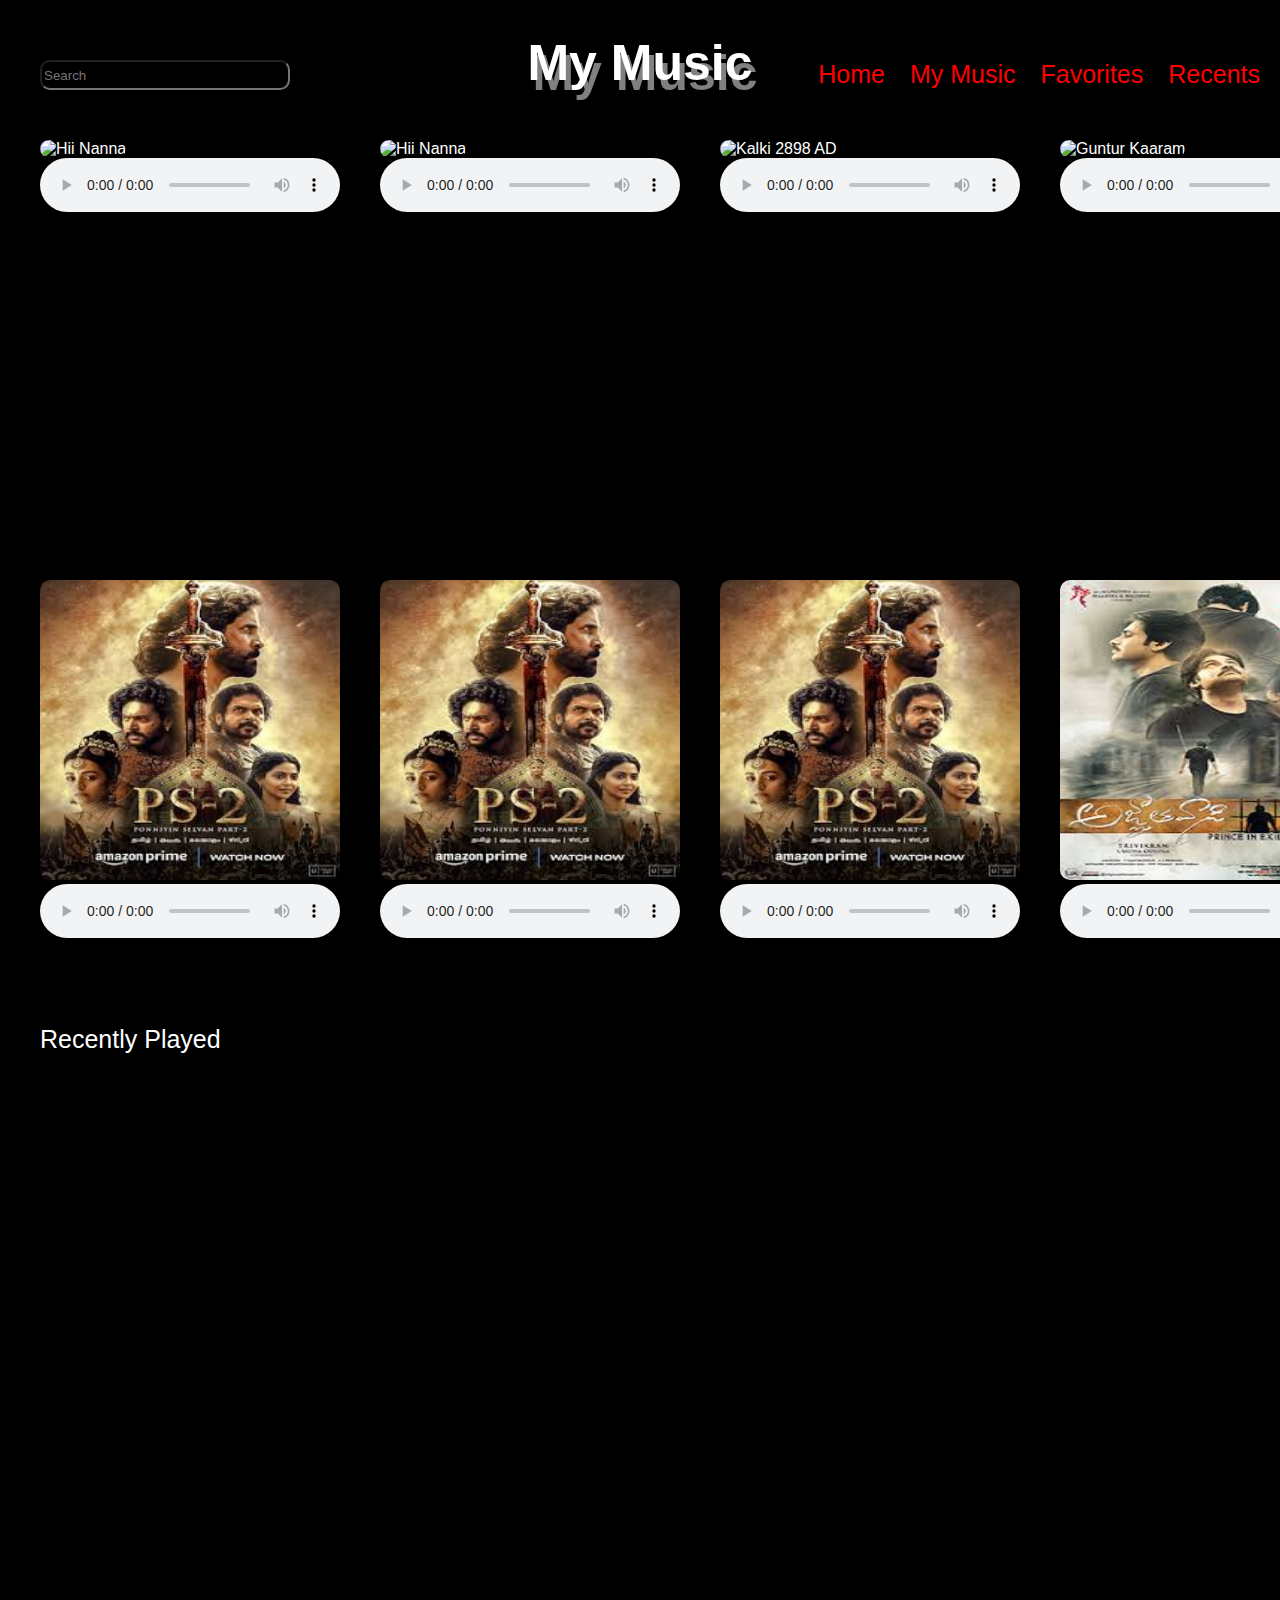
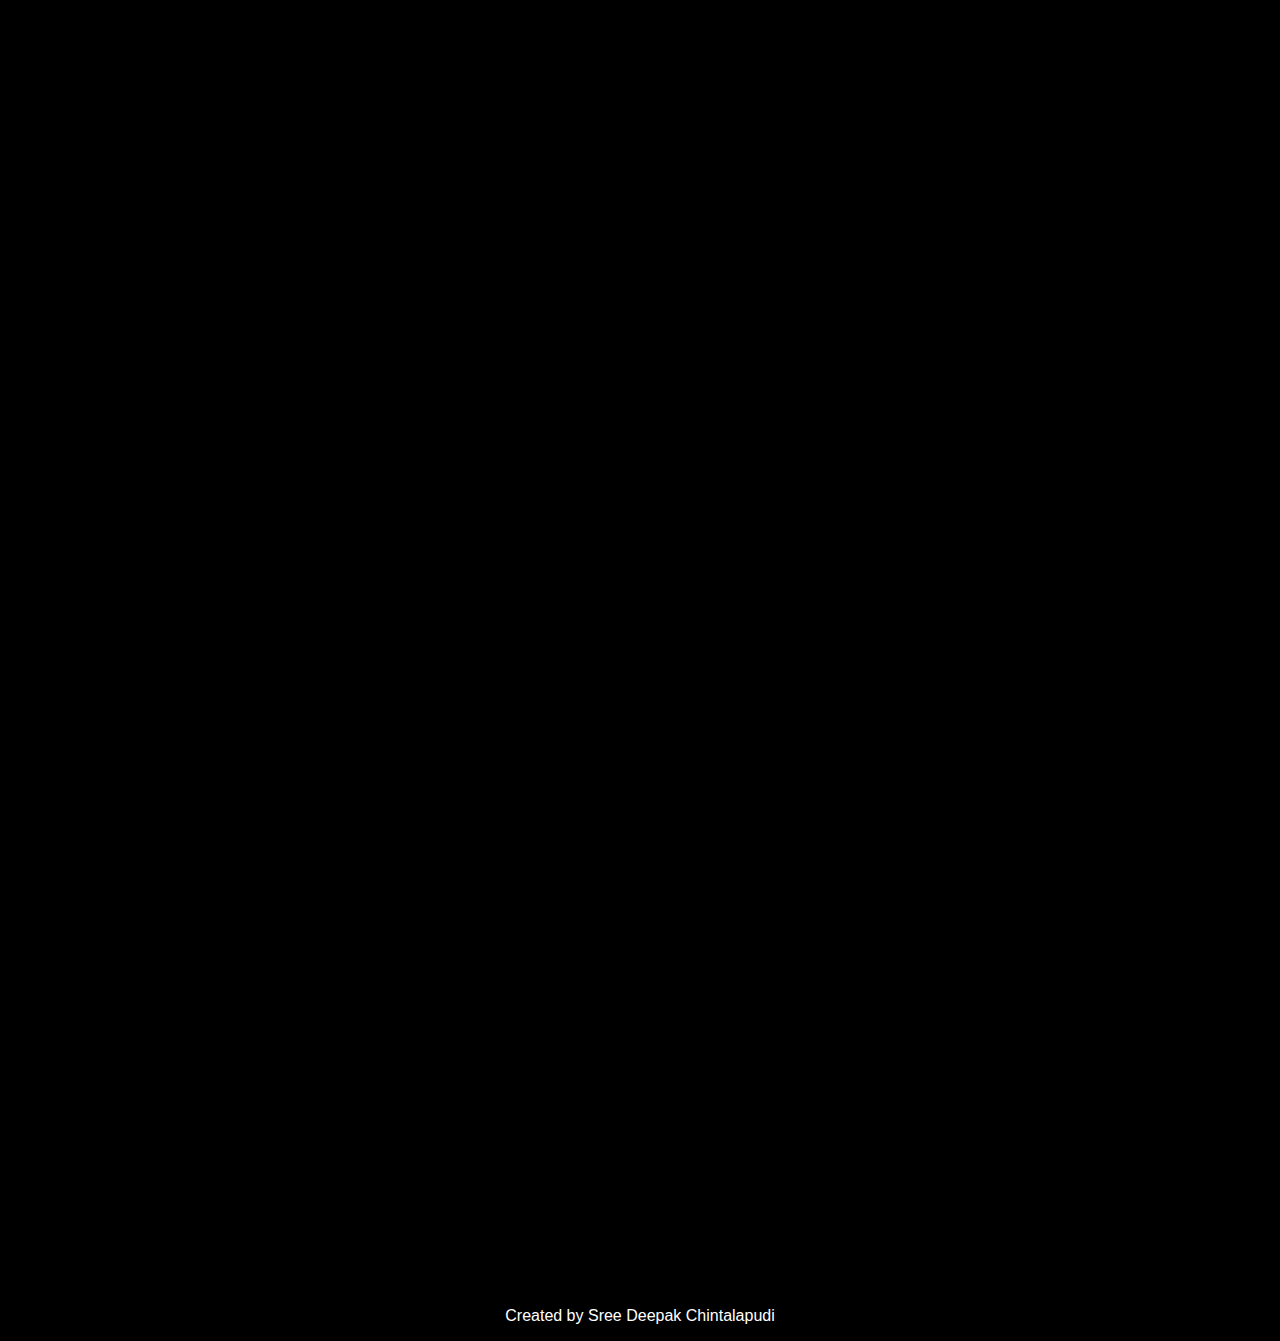
==== index.html @ 58e19ca8 "Rename sample25.html to index.html" ====
<!DOCTYPE html>
<html lang="en">

<head>
    <meta charset="UTF-8">
    <meta name="viewport" content="width=device-width, initial-scale=1.0">
    <title>Document</title>
    <link rel="stylesheet" href="styles25.css">
</head>

<body>
    <header>
        <a href="#" style="text-decoration: none;">
            <h1 class="music-logo">
                My Music
            </h1>
        </a>
    </header>
    <nav>
        <div class="home">
            <a href="#" style="text-decoration: none;">Home</a>
        </div>
        <div class="my-library">
            <a href="#" style="text-decoration: none;">My Music</a>
        </div>
        <div class="favorites">
            <a href="#favorites" style="text-decoration: none;">Favorites</a>
        </div>
        <div class="recents">
            <a href="#albums" style="text-decoration: none;">Recents</a>
        </div>
    </nav>
    <br>
    <br>
    <br>
    <br>
    <br>
    <br>
    <br>
    <br>
    <br>
    <br>
    <br>
    <br>
    <br>
    <section>
        <div class="search">
            <input type="search" name="search" id="search" placeholder="Search"
                style="position: absolute; top: 60px; left: 40px; width: 250px; height: 30px; border-radius: 10px">
        </div>
    </section>
    <div id="favorites">
        <section class="music-player-1" style="position: absolute; top: 140px; left: 40px;">
            <img src="https://assets-in.bmscdn.com/iedb/movies/images/mobile/thumbnail/xlarge/hi-nanna-et00364503-1701678655.jpg"
                alt="Hii Nanna" height="300px" width="300px" style="border-radius: 10px;">
            <br>
            <audio src="C:\Users\91798\Desktop\10000 Coders\music\Samayama.mp3" controls autoplay>Samayama</audio>
        </section>
        <section class="music-player-2" style="position: absolute; top: 140px; left: 380px;">
            <img src="https://assets-in.bmscdn.com/iedb/movies/images/mobile/thumbnail/xlarge/hi-nanna-et00364503-1701678655.jpg"
                alt="Hii Nanna" height="300px" width="300px" style="border-radius: 10px;">
            <br>
            <audio src="C:\Users\91798\Desktop\10000 Coders\music\Gaaju Bomma.mp3" controls autoplay>Gaaju Bomma</audio>
        </section>
        <section class="music-player-3" style="position: absolute; top: 140px; left: 720px;">
            <img src="https://southmp3.org/wp-content/uploads/2023/07/Kalki-2898-AD-2023.jpg" alt="Kalki 2898 AD"
                height="300px" width="300px" style="border-radius: 10px;">
            <br>
            <audio src="C:\Users\91798\Desktop\10000 Coders\music\Bhairava Anthem.mp3" controls autoplay>Bhairava
                Anthem</audio>
        </section>
        <section class="music-player-4" style="position: absolute; top: 140px; left: 1060px;">
            <img src="https://southmp3.org/wp-content/uploads/2023/12/Guntur-Kaaram-2023-Songs.jpg" alt="Guntur Kaaram"
                height="300px" width="300px" style="border-radius: 10px;">
            <br>
            <audio src="C:\Users\91798\Desktop\10000 Coders\music\Dum Masala.mp3" controls autoplay>Dum Masala</audio>
        </section>
        <section class="music-player-5" style="position: absolute; top: 580px; left: 40px;">
            <img src="[data-uri]"
                alt="Guntur Kaaram" height="300px" width="300px" style="border-radius: 10px;">
            <br>
            <audio src="C:\Users\91798\Desktop\10000 Coders\music\[iSongs.info] 01 - Aaganandhe.mp3" controls
                autoplay>Aaganandhe</audio>
        </section>
        <section class="music-player-6" style="position: absolute; top: 580px; left: 380px;">
            <img src="[data-uri]"
                alt="Guntur Kaaram" height="300px" width="300px" style="border-radius: 10px;">
            <br>
            <audio src="C:\Users\91798\Desktop\10000 Coders\music\[iSongs.info] 03 - Minnanchula Vennelaa.mp3" controls
                autoplay>Minnanchula Vennela</audio>
        </section>
        <section class="music-player-7" style="position: absolute; top: 580px; left: 720px;">
            <img src="[data-uri]"
                alt="Guntur Kaaram" height="300px" width="300px" style="border-radius: 10px;">
            <br>
            <audio src="C:\Users\91798\Desktop\10000 Coders\music\[iSongs.info] 08 - Veera Raja Veera.mp3" controls
                autoplay>Veera Raja Veera</audio>
        </section>
        <section class="music-player-4" style="position: absolute; top: 580px; left: 1060px;">
            <img src="[data-uri]"
                alt="Guntur Kaaram" height="300px" width="300px" style="border-radius: 10px;">
            <br>
            <audio src="C:\Users\91798\Desktop\10000 Coders\music\[iSongs.info] 01 - Baitikochi Chuste.mp3" controls
                autoplay>Baitikochi Chuste</audio>
        </section>
    </div>
    <br>
    <br>
    <br>
    <br>
    <br>
    <br>
    <br>
    <br>
    <br>
    <br>
    <br>
    <br>
    <br>
    <br>
    <br>
    <br>
    <br>
    <br>
    <br>
    <br>
    <br>
    <br>
    <br>
    <br>
    <br>
    <br>
    <br>
    <br>
    <br>
    <br>
    <br>
    <br>
    <br>
    <br>
    <p style="position: absolute; top: 1000px; left: 40px; font-size: 25px;">Recently Played</p>
    <br>
    <br>
    <section>
        <div class="albums">
            <div class="album1">
                <iframe style="border-radius:12px"
                    src="https://open.spotify.com/embed/album/1dpKR9xGrVPqN4l78ymrKD?utm_source=generator" width="100%"
                    height="152" frameBorder="0" allowfullscreen=""
                    allow="autoplay; clipboard-write; encrypted-media; fullscreen; picture-in-picture"
                    loading="lazy"></iframe>
            </div>
            <br>
            <br>
            <div class="album2">
                <iframe style="border-radius:12px"
                    src="https://open.spotify.com/embed/album/4jedRAfNcKmiQnEcC170UK?utm_source=generator" width="100%"
                    height="152" frameBorder="0" allowfullscreen=""
                    allow="autoplay; clipboard-write; encrypted-media; fullscreen; picture-in-picture"
                    loading="lazy"></iframe>
            </div>
            <br>
            <br>
            <div class="albums3">
                <iframe style="border-radius:12px"
                    src="https://open.spotify.com/embed/album/1tqm6TOZEJfsjJagQPFbyd?utm_source=generator" width="100%"
                    height="152" frameBorder="0" allowfullscreen=""
                    allow="autoplay; clipboard-write; encrypted-media; fullscreen; picture-in-picture"
                    loading="lazy"></iframe>
            </div>
            <br>
            <br>
            <div class="album4">
                <iframe style="border-radius:12px"
                    src="https://open.spotify.com/embed/album/7rcuOhKXJ0zi08hqBjp6Kc?utm_source=generator" width="100%"
                    height="152" frameBorder="0" allowfullscreen=""
                    allow="autoplay; clipboard-write; encrypted-media; fullscreen; picture-in-picture"
                    loading="lazy"></iframe>
            </div>
            <br>
            <br>
            <div class="album5">
                <iframe style="border-radius:12px"
                    src="https://open.spotify.com/embed/album/6LBXEC2wsCrhOjF0Vhn5hj?utm_source=generator" width="100%"
                    height="152" frameBorder="0" allowfullscreen=""
                    allow="autoplay; clipboard-write; encrypted-media; fullscreen; picture-in-picture"
                    loading="lazy"></iframe>
            </div>
            <br>
            <br>
            <div class="album6">
                <iframe style="border-radius:12px"
                    src="https://open.spotify.com/embed/album/5t9GkWCQGb0ejyH3c8zF1P?utm_source=generator" width="100%"
                    height="152" frameBorder="0" allowfullscreen=""
                    allow="autoplay; clipboard-write; encrypted-media; fullscreen; picture-in-picture"
                    loading="lazy"></iframe>
            </div>
            <br>
            <br>
            <div class="album7">
                <iframe style="border-radius:12px"
                    src="https://open.spotify.com/embed/album/0Rkv5iqjF2uenfL0OVB8hg?utm_source=generator" width="100%"
                    height="152" frameBorder="0" allowfullscreen=""
                    allow="autoplay; clipboard-write; encrypted-media; fullscreen; picture-in-picture"
                    loading="lazy"></iframe>
            </div>
            <br>
            <br>
            <div class="album8">
                <iframe style="border-radius:12px"
                    src="https://open.spotify.com/embed/album/7FVfeI4Xa5CgRYKv82goj7?utm_source=generator" width="100%"
                    height="152" frameBorder="0" allowfullscreen=""
                    allow="autoplay; clipboard-write; encrypted-media; fullscreen; picture-in-picture"
                    loading="lazy"></iframe>
            </div>
            <br>
            <br>
            <div class="album9">
                <iframe style="border-radius:12px"
                    src="https://open.spotify.com/embed/album/0Inb1EOqKno7hCcv9q5tP1?utm_source=generator" width="100%"
                    height="152" frameBorder="0" allowfullscreen=""
                    allow="autoplay; clipboard-write; encrypted-media; fullscreen; picture-in-picture"
                    loading="lazy"></iframe>
            </div>
            <br>
            <br>
            <div class="album10">
                <iframe style="border-radius:12px"
                    src="https://open.spotify.com/embed/album/3wAsZ0sTfkJvspCMlW5azC?utm_source=generator" width="100%"
                    height="152" frameBorder="0" allowfullscreen=""
                    allow="autoplay; clipboard-write; encrypted-media; fullscreen; picture-in-picture"
                    loading="lazy"></iframe>
            </div>
        </div>
    </section>
    <footer>
        <p style="text-align: center;">Created by Sree Deepak Chintalapudi</p>
    </footer>
</body>

</html>
---- styles25.css ----
* {
    background-color: black;
    color: white;
    font-family: Verdana, Geneva, Tahoma, sans-serif;
}

.music-logo {
    text-align: center;
    font-size: 50px;
    text-shadow: 5px 10px grey;
}

nav {
    position: absolute;
    top: 60px;
    right: 20px;
    display: flex;
    flex-basis: 50px;
    font-size: 25px;
    gap: 25px;
}

 a:link {
    color: red;
 }

 a:visited {
    color: blue;
 }
 
 a:active {
    color: green;
 }

 a:hover {
    font-size: 30px;
 }
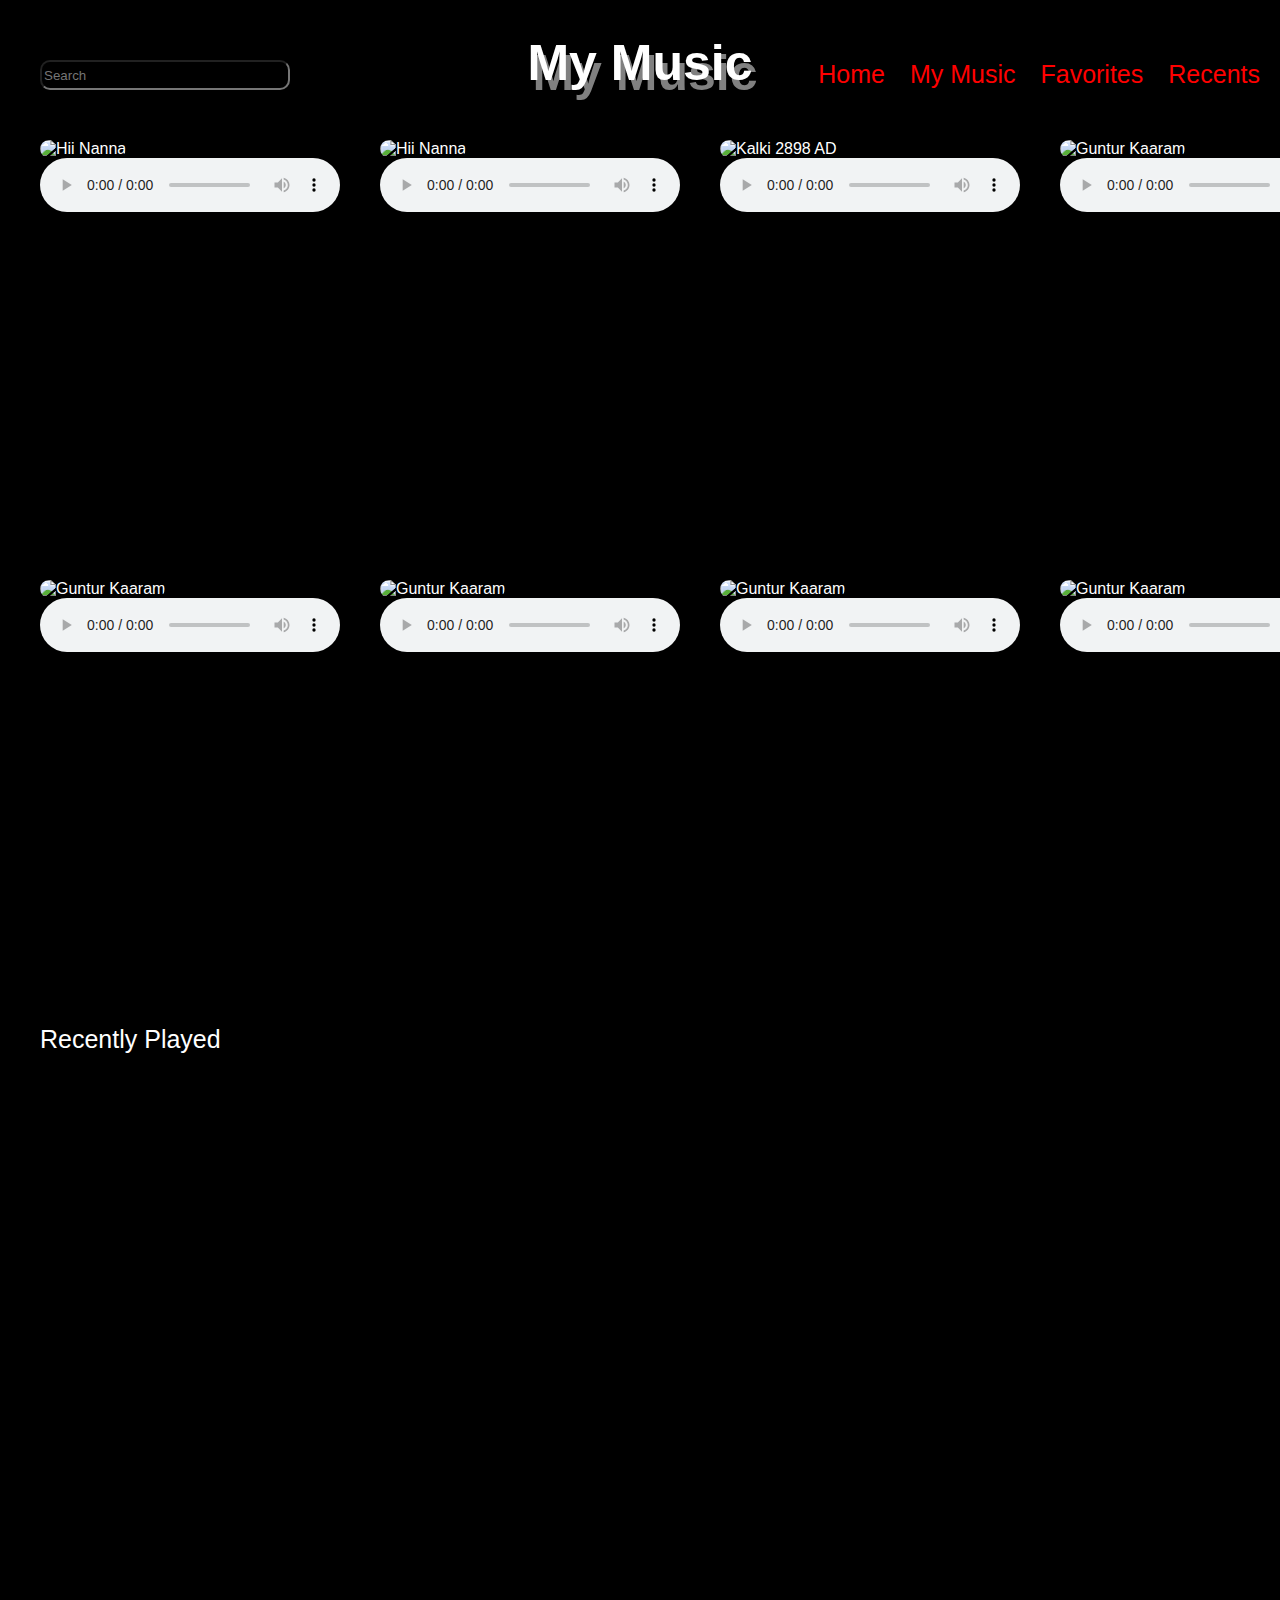
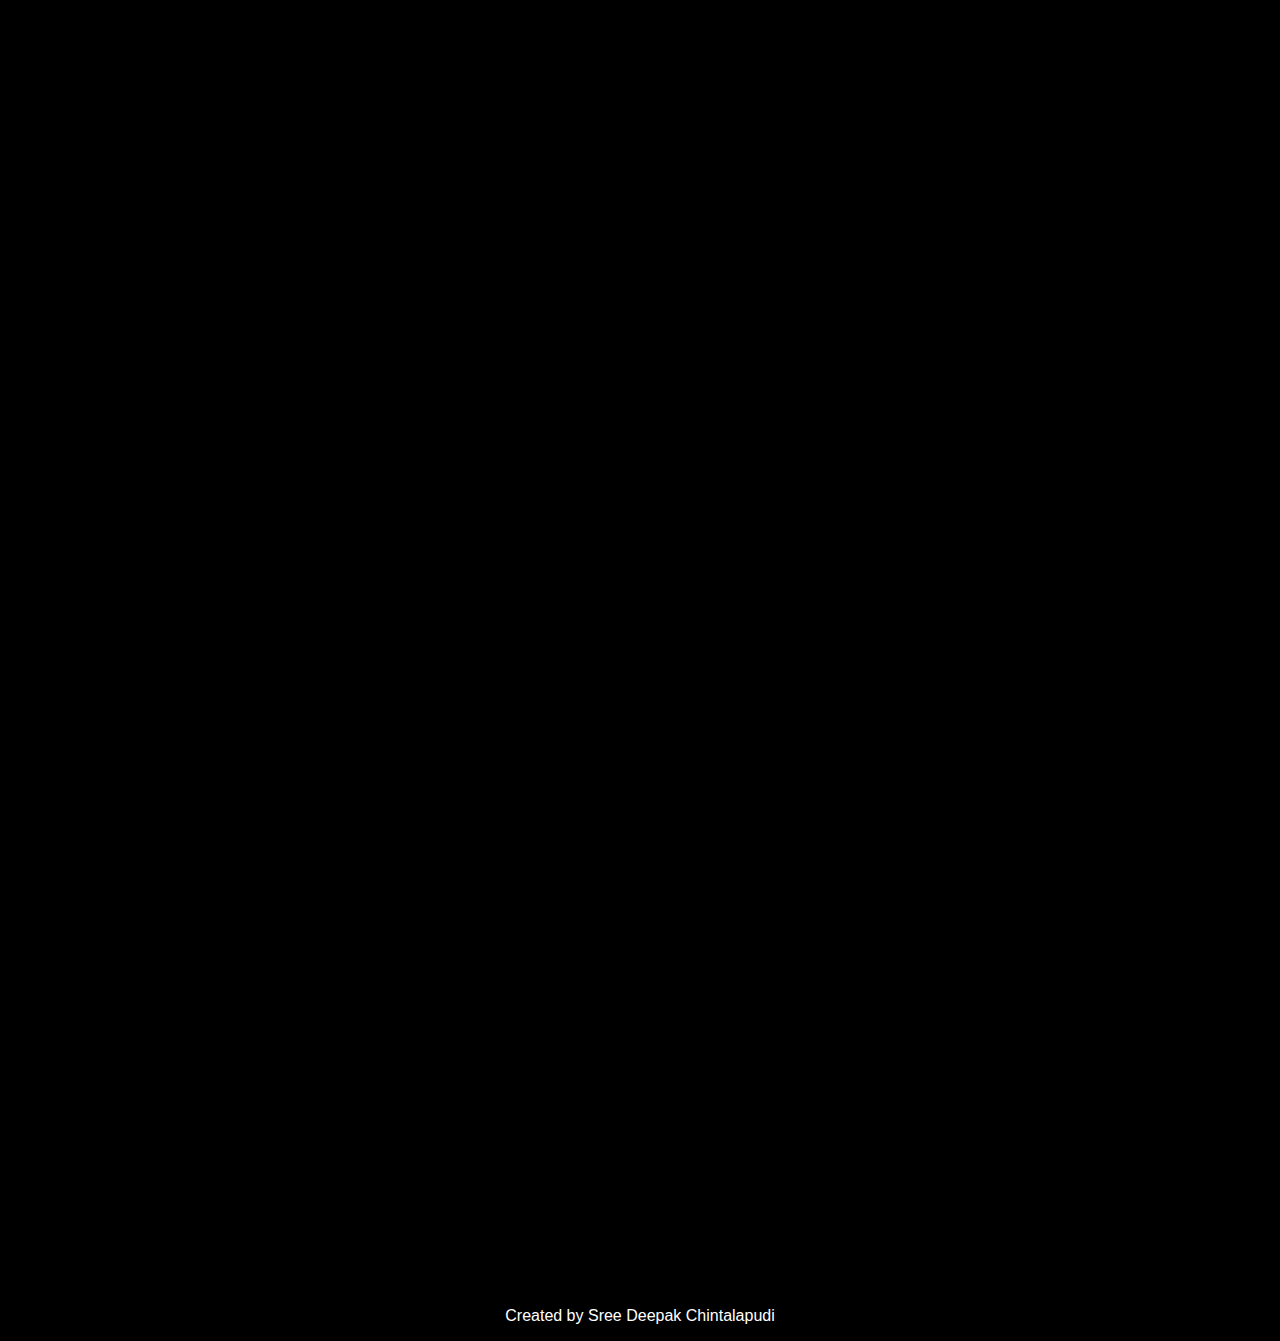
==== commit fd9983e6: "Update index.html" ====
--- a/index.html
+++ b/index.html
@@ -5,7 +5,7 @@
     <meta charset="UTF-8">
     <meta name="viewport" content="width=device-width, initial-scale=1.0">
     <title>Document</title>
-    <link rel="stylesheet" href="styles25.css">
+    <link rel="stylesheet" href="style.css">
 </head>
 
 <body>
@@ -51,56 +51,56 @@
     </section>
     <div id="favorites">
         <section class="music-player-1" style="position: absolute; top: 140px; left: 40px;">
-            <img src="https://assets-in.bmscdn.com/iedb/movies/images/mobile/thumbnail/xlarge/hi-nanna-et00364503-1701678655.jpg"
+            <img src="./music_player_clone/hi_nanna.jpeg"
                 alt="Hii Nanna" height="300px" width="300px" style="border-radius: 10px;">
             <br>
-            <audio src="C:\Users\91798\Desktop\10000 Coders\music\Samayama.mp3" controls autoplay>Samayama</audio>
+            <audio src="./music_player_clone/Samayama.mp3" controls autoplay>Samayama</audio>
         </section>
         <section class="music-player-2" style="position: absolute; top: 140px; left: 380px;">
-            <img src="https://assets-in.bmscdn.com/iedb/movies/images/mobile/thumbnail/xlarge/hi-nanna-et00364503-1701678655.jpg"
+            <img src="./music_player_clone/hi_nanna.jpeg"
                 alt="Hii Nanna" height="300px" width="300px" style="border-radius: 10px;">
             <br>
-            <audio src="C:\Users\91798\Desktop\10000 Coders\music\Gaaju Bomma.mp3" controls autoplay>Gaaju Bomma</audio>
+            <audio src="./music_player_clone/Gaaju Bomma.mp3" controls autoplay>Gaaju Bomma</audio>
         </section>
         <section class="music-player-3" style="position: absolute; top: 140px; left: 720px;">
-            <img src="https://southmp3.org/wp-content/uploads/2023/07/Kalki-2898-AD-2023.jpg" alt="Kalki 2898 AD"
+            <img src="./music_player_clone/Kalki2898AD.jpg" alt="Kalki 2898 AD"
                 height="300px" width="300px" style="border-radius: 10px;">
             <br>
-            <audio src="C:\Users\91798\Desktop\10000 Coders\music\Bhairava Anthem.mp3" controls autoplay>Bhairava
+            <audio src="./music_player_clone/Bhairava Anthem.mp3" controls autoplay>Bhairava
                 Anthem</audio>
         </section>
         <section class="music-player-4" style="position: absolute; top: 140px; left: 1060px;">
-            <img src="https://southmp3.org/wp-content/uploads/2023/12/Guntur-Kaaram-2023-Songs.jpg" alt="Guntur Kaaram"
+            <img src="./music_player_clone/guntur_karam.jpeg" alt="Guntur Kaaram"
                 height="300px" width="300px" style="border-radius: 10px;">
             <br>
-            <audio src="C:\Users\91798\Desktop\10000 Coders\music\Dum Masala.mp3" controls autoplay>Dum Masala</audio>
+            <audio src="./music_player_clone/Dum Masala.mp3" controls autoplay>Dum Masala</audio>
         </section>
         <section class="music-player-5" style="position: absolute; top: 580px; left: 40px;">
-            <img src="[data-uri]"
-                alt="Guntur Kaaram" height="300px" width="300px" style="border-radius: 10px;">
-            <br>
-            <audio src="C:\Users\91798\Desktop\10000 Coders\music\[iSongs.info] 01 - Aaganandhe.mp3" controls
+            <img src="./music_player_clone/ponniyin-selvan--part2.jpg"
+                alt="Guntur Kaaram" height="300px" width="300px" style="border-radius: 10px;">
+            <br>
+            <audio src="./music_player_clone/[iSongs.info] 01 - Aaganandhe.mp3" controls
                 autoplay>Aaganandhe</audio>
         </section>
         <section class="music-player-6" style="position: absolute; top: 580px; left: 380px;">
-            <img src="[data-uri]"
-                alt="Guntur Kaaram" height="300px" width="300px" style="border-radius: 10px;">
-            <br>
-            <audio src="C:\Users\91798\Desktop\10000 Coders\music\[iSongs.info] 03 - Minnanchula Vennelaa.mp3" controls
+            <img src="./music_player_clone/ponniyin-selvan--part2.jpg"
+                alt="Guntur Kaaram" height="300px" width="300px" style="border-radius: 10px;">
+            <br>
+            <audio src="music_player_clone/[iSongs.info] 03 - Minnanchula Vennelaa.mp3" controls
                 autoplay>Minnanchula Vennela</audio>
         </section>
         <section class="music-player-7" style="position: absolute; top: 580px; left: 720px;">
-            <img src="[data-uri]"
-                alt="Guntur Kaaram" height="300px" width="300px" style="border-radius: 10px;">
-            <br>
-            <audio src="C:\Users\91798\Desktop\10000 Coders\music\[iSongs.info] 08 - Veera Raja Veera.mp3" controls
+            <img src="./music_player_clone/ponniyin-selvan--part2.jpg"
+                alt="Guntur Kaaram" height="300px" width="300px" style="border-radius: 10px;">
+            <br>
+            <audio src="./music_player_clone/[iSongs.info] 08 - Veera Raja Veera.mp3" controls
                 autoplay>Veera Raja Veera</audio>
         </section>
-        <section class="music-player-4" style="position: absolute; top: 580px; left: 1060px;">
-            <img src="[data-uri]"
-                alt="Guntur Kaaram" height="300px" width="300px" style="border-radius: 10px;">
-            <br>
-            <audio src="C:\Users\91798\Desktop\10000 Coders\music\[iSongs.info] 01 - Baitikochi Chuste.mp3" controls
+        <section class="music-player-8" style="position: absolute; top: 580px; left: 1060px;">
+            <img src="./music_player_clone/agnathavasi.jpeg"
+                alt="Guntur Kaaram" height="300px" width="300px" style="border-radius: 10px;">
+            <br>
+            <audio src="./music_player_clone/[iSongs.info] 01 - Baitikochi Chuste.mp3" controls
                 autoplay>Baitikochi Chuste</audio>
         </section>
     </div>
--- a/style.css
+++ b/style.css
@@ -0,0 +1,37 @@
+* {
+    background-color: black;
+    color: white;
+    font-family: Verdana, Geneva, Tahoma, sans-serif;
+}
+
+.music-logo {
+    text-align: center;
+    font-size: 50px;
+    text-shadow: 5px 10px grey;
+}
+
+nav {
+    position: absolute;
+    top: 60px;
+    right: 20px;
+    display: flex;
+    flex-basis: 50px;
+    font-size: 25px;
+    gap: 25px;
+}
+
+ a:link {
+    color: red;
+ }
+
+ a:visited {
+    color: blue;
+ }
+ 
+ a:active {
+    color: green;
+ }
+
+ a:hover {
+    font-size: 30px;
+ }
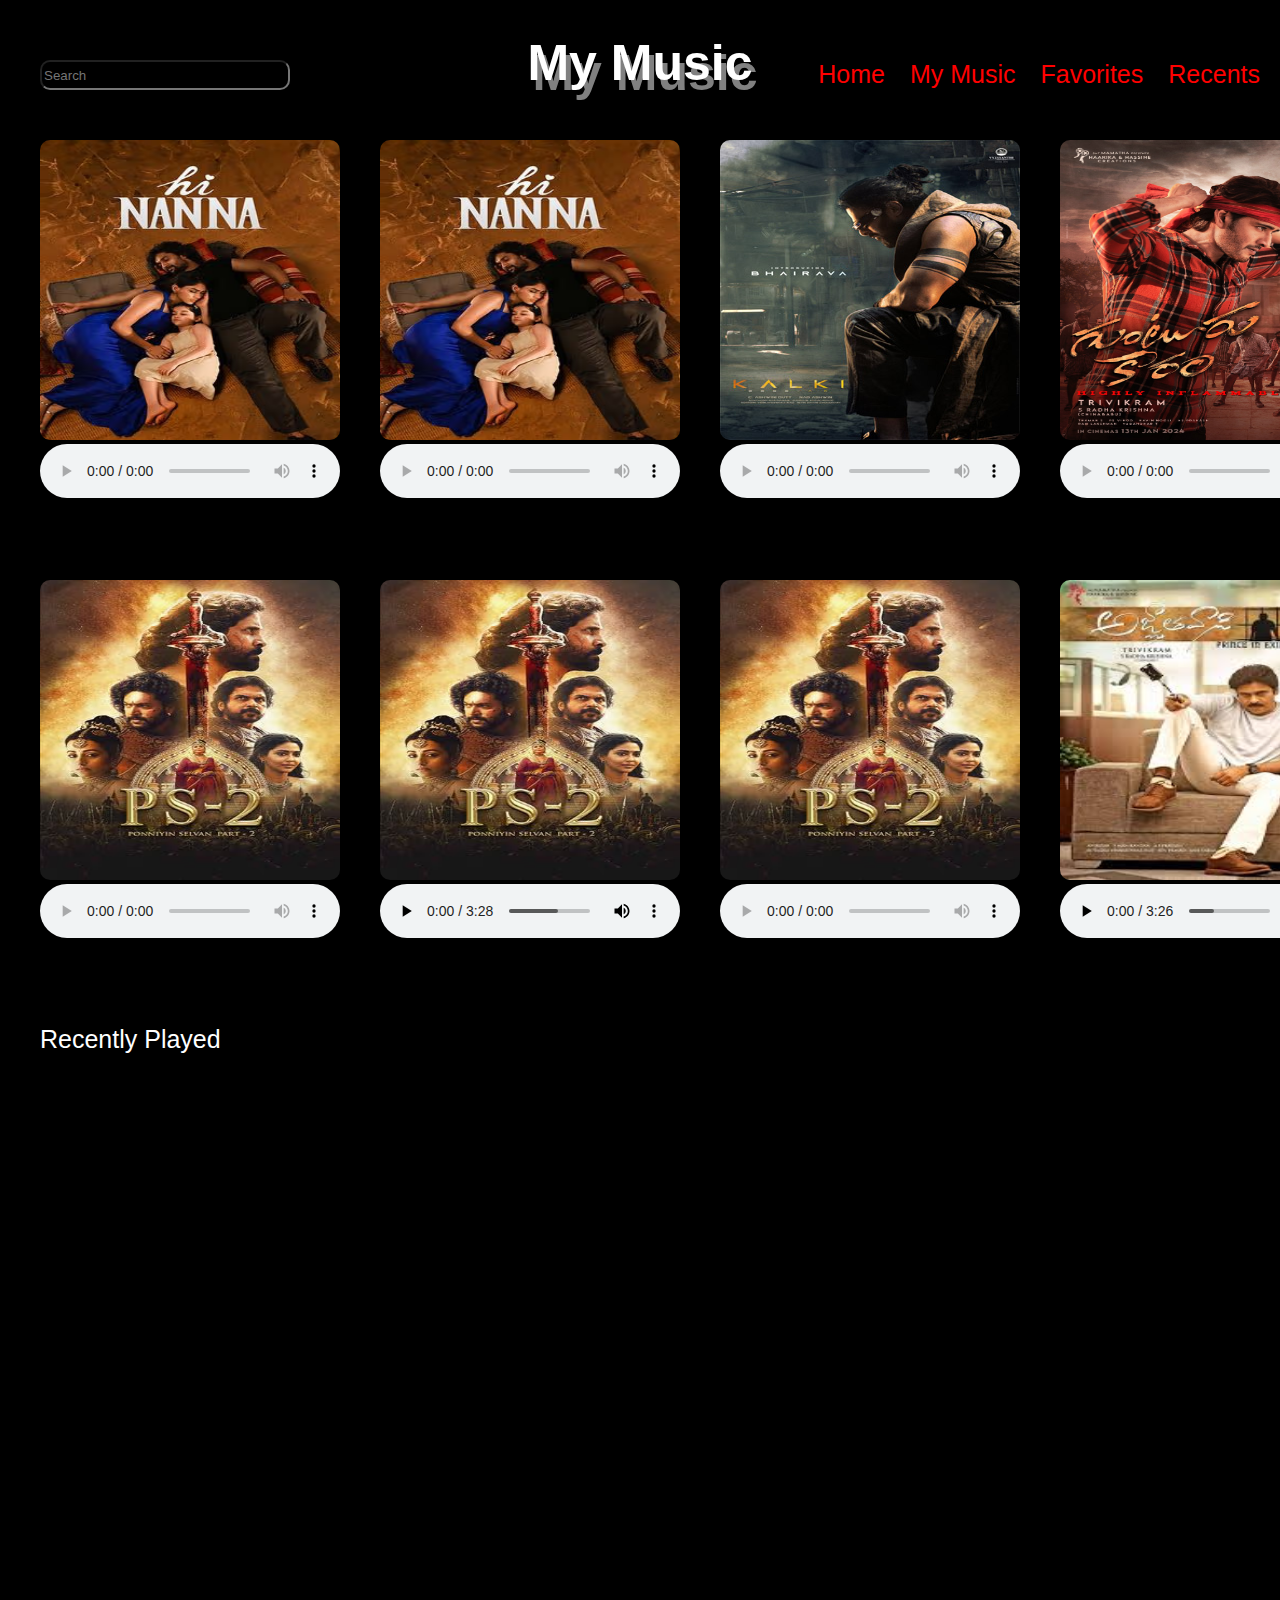
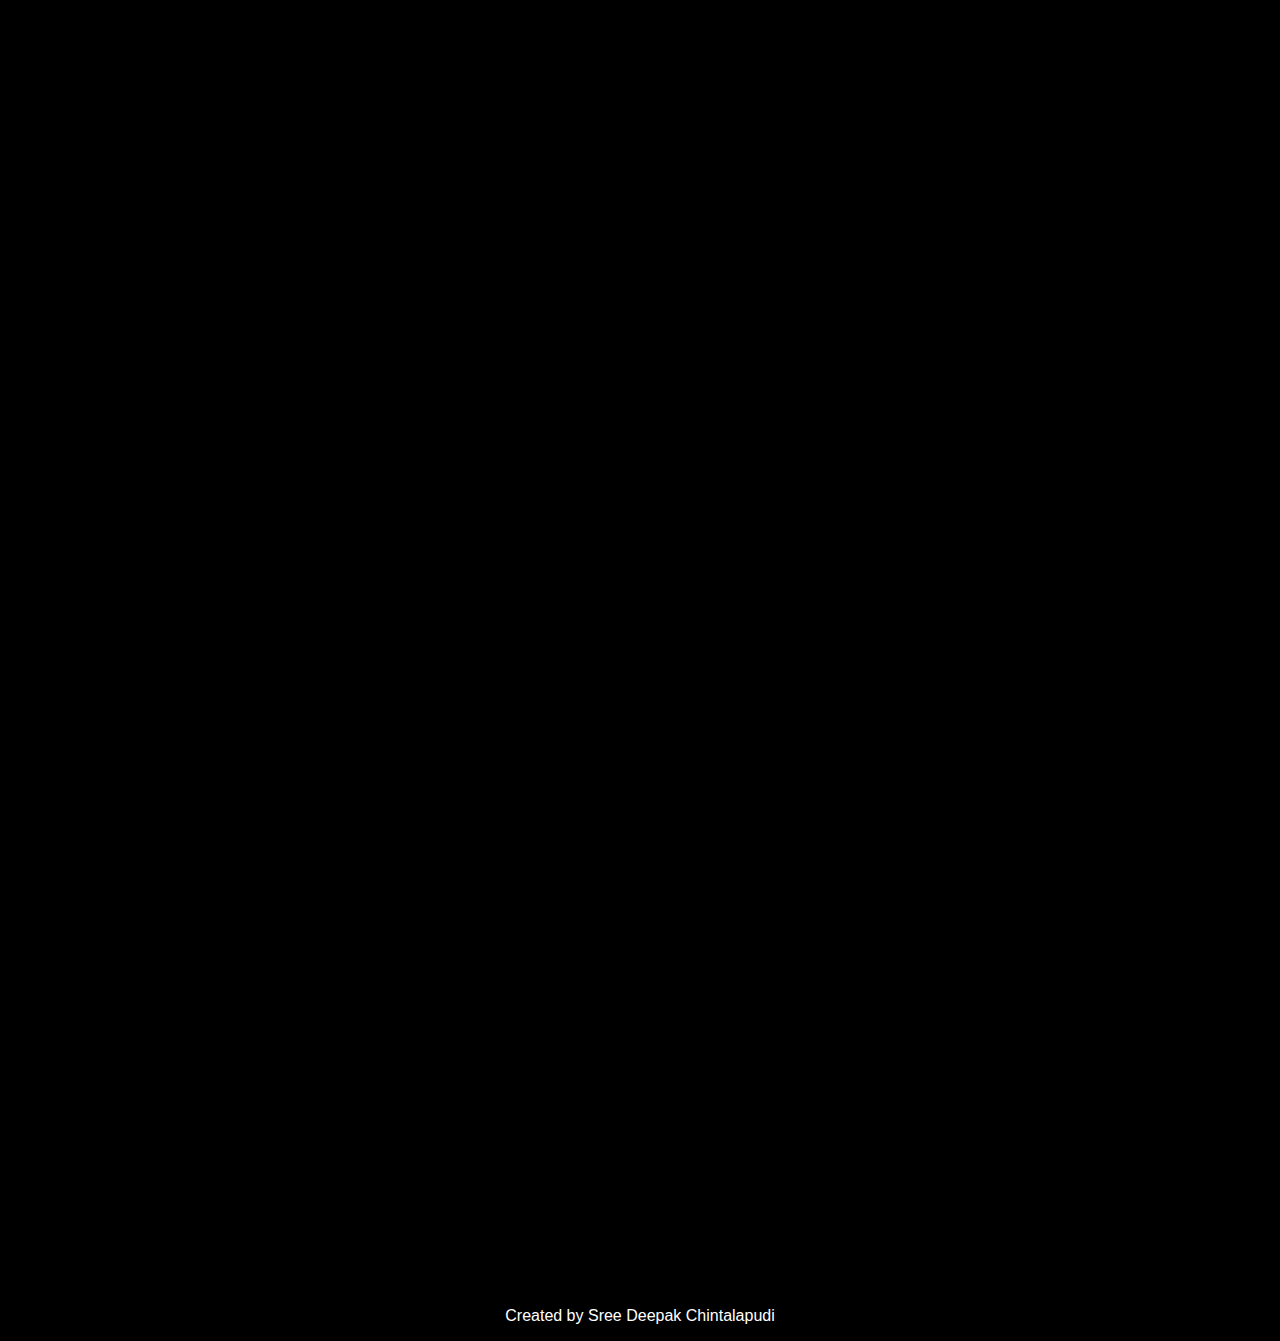
==== commit f4e5919c: "Update index.html" ====
--- a/index.html
+++ b/index.html
@@ -51,56 +51,56 @@
     </section>
     <div id="favorites">
         <section class="music-player-1" style="position: absolute; top: 140px; left: 40px;">
-            <img src="./music_player_clone/hi_nanna.jpeg"
+            <img src="./hi_nanna.jpeg"
                 alt="Hii Nanna" height="300px" width="300px" style="border-radius: 10px;">
             <br>
-            <audio src="./music_player_clone/Samayama.mp3" controls autoplay>Samayama</audio>
+            <audio src="./Samayama.mp3" controls autoplay>Samayama</audio>
         </section>
         <section class="music-player-2" style="position: absolute; top: 140px; left: 380px;">
-            <img src="./music_player_clone/hi_nanna.jpeg"
+            <img src="./hi_nanna.jpeg"
                 alt="Hii Nanna" height="300px" width="300px" style="border-radius: 10px;">
             <br>
-            <audio src="./music_player_clone/Gaaju Bomma.mp3" controls autoplay>Gaaju Bomma</audio>
+            <audio src="./Gaaju Bomma.mp3" controls autoplay>Gaaju Bomma</audio>
         </section>
         <section class="music-player-3" style="position: absolute; top: 140px; left: 720px;">
-            <img src="./music_player_clone/Kalki2898AD.jpg" alt="Kalki 2898 AD"
+            <img src="./Kalki2898AD.jpg" alt="Kalki 2898 AD"
                 height="300px" width="300px" style="border-radius: 10px;">
             <br>
-            <audio src="./music_player_clone/Bhairava Anthem.mp3" controls autoplay>Bhairava
+            <audio src="./Bhairava Anthem.mp3" controls autoplay>Bhairava
                 Anthem</audio>
         </section>
         <section class="music-player-4" style="position: absolute; top: 140px; left: 1060px;">
-            <img src="./music_player_clone/guntur_karam.jpeg" alt="Guntur Kaaram"
+            <img src="./guntur_karam.jpeg" alt="Guntur Kaaram"
                 height="300px" width="300px" style="border-radius: 10px;">
             <br>
-            <audio src="./music_player_clone/Dum Masala.mp3" controls autoplay>Dum Masala</audio>
+            <audio src="./Dum Masala.mp3" controls autoplay>Dum Masala</audio>
         </section>
         <section class="music-player-5" style="position: absolute; top: 580px; left: 40px;">
-            <img src="./music_player_clone/ponniyin-selvan--part2.jpg"
-                alt="Guntur Kaaram" height="300px" width="300px" style="border-radius: 10px;">
-            <br>
-            <audio src="./music_player_clone/[iSongs.info] 01 - Aaganandhe.mp3" controls
+            <img src="./ponniyin-selvan--part2.jpg"
+                alt="Guntur Kaaram" height="300px" width="300px" style="border-radius: 10px;">
+            <br>
+            <audio src="./m[iSongs.info] 01 - Aaganandhe.mp3" controls
                 autoplay>Aaganandhe</audio>
         </section>
         <section class="music-player-6" style="position: absolute; top: 580px; left: 380px;">
-            <img src="./music_player_clone/ponniyin-selvan--part2.jpg"
-                alt="Guntur Kaaram" height="300px" width="300px" style="border-radius: 10px;">
-            <br>
-            <audio src="music_player_clone/[iSongs.info] 03 - Minnanchula Vennelaa.mp3" controls
+            <img src="./ponniyin-selvan--part2.jpg"
+                alt="Guntur Kaaram" height="300px" width="300px" style="border-radius: 10px;">
+            <br>
+            <audio src="./[iSongs.info] 03 - Minnanchula Vennelaa.mp3" controls
                 autoplay>Minnanchula Vennela</audio>
         </section>
         <section class="music-player-7" style="position: absolute; top: 580px; left: 720px;">
-            <img src="./music_player_clone/ponniyin-selvan--part2.jpg"
-                alt="Guntur Kaaram" height="300px" width="300px" style="border-radius: 10px;">
-            <br>
-            <audio src="./music_player_clone/[iSongs.info] 08 - Veera Raja Veera.mp3" controls
+            <img src="./ponniyin-selvan--part2.jpg"
+                alt="Guntur Kaaram" height="300px" width="300px" style="border-radius: 10px;">
+            <br>
+            <audio src="./[iSongs.info] 08 - Veera Raja Veera.mp3" controls
                 autoplay>Veera Raja Veera</audio>
         </section>
         <section class="music-player-8" style="position: absolute; top: 580px; left: 1060px;">
-            <img src="./music_player_clone/agnathavasi.jpeg"
-                alt="Guntur Kaaram" height="300px" width="300px" style="border-radius: 10px;">
-            <br>
-            <audio src="./music_player_clone/[iSongs.info] 01 - Baitikochi Chuste.mp3" controls
+            <img src="./agnathavasi.jpeg"
+                alt="Guntur Kaaram" height="300px" width="300px" style="border-radius: 10px;">
+            <br>
+            <audio src="./[iSongs.info] 01 - Baitikochi Chuste.mp3" controls
                 autoplay>Baitikochi Chuste</audio>
         </section>
     </div>
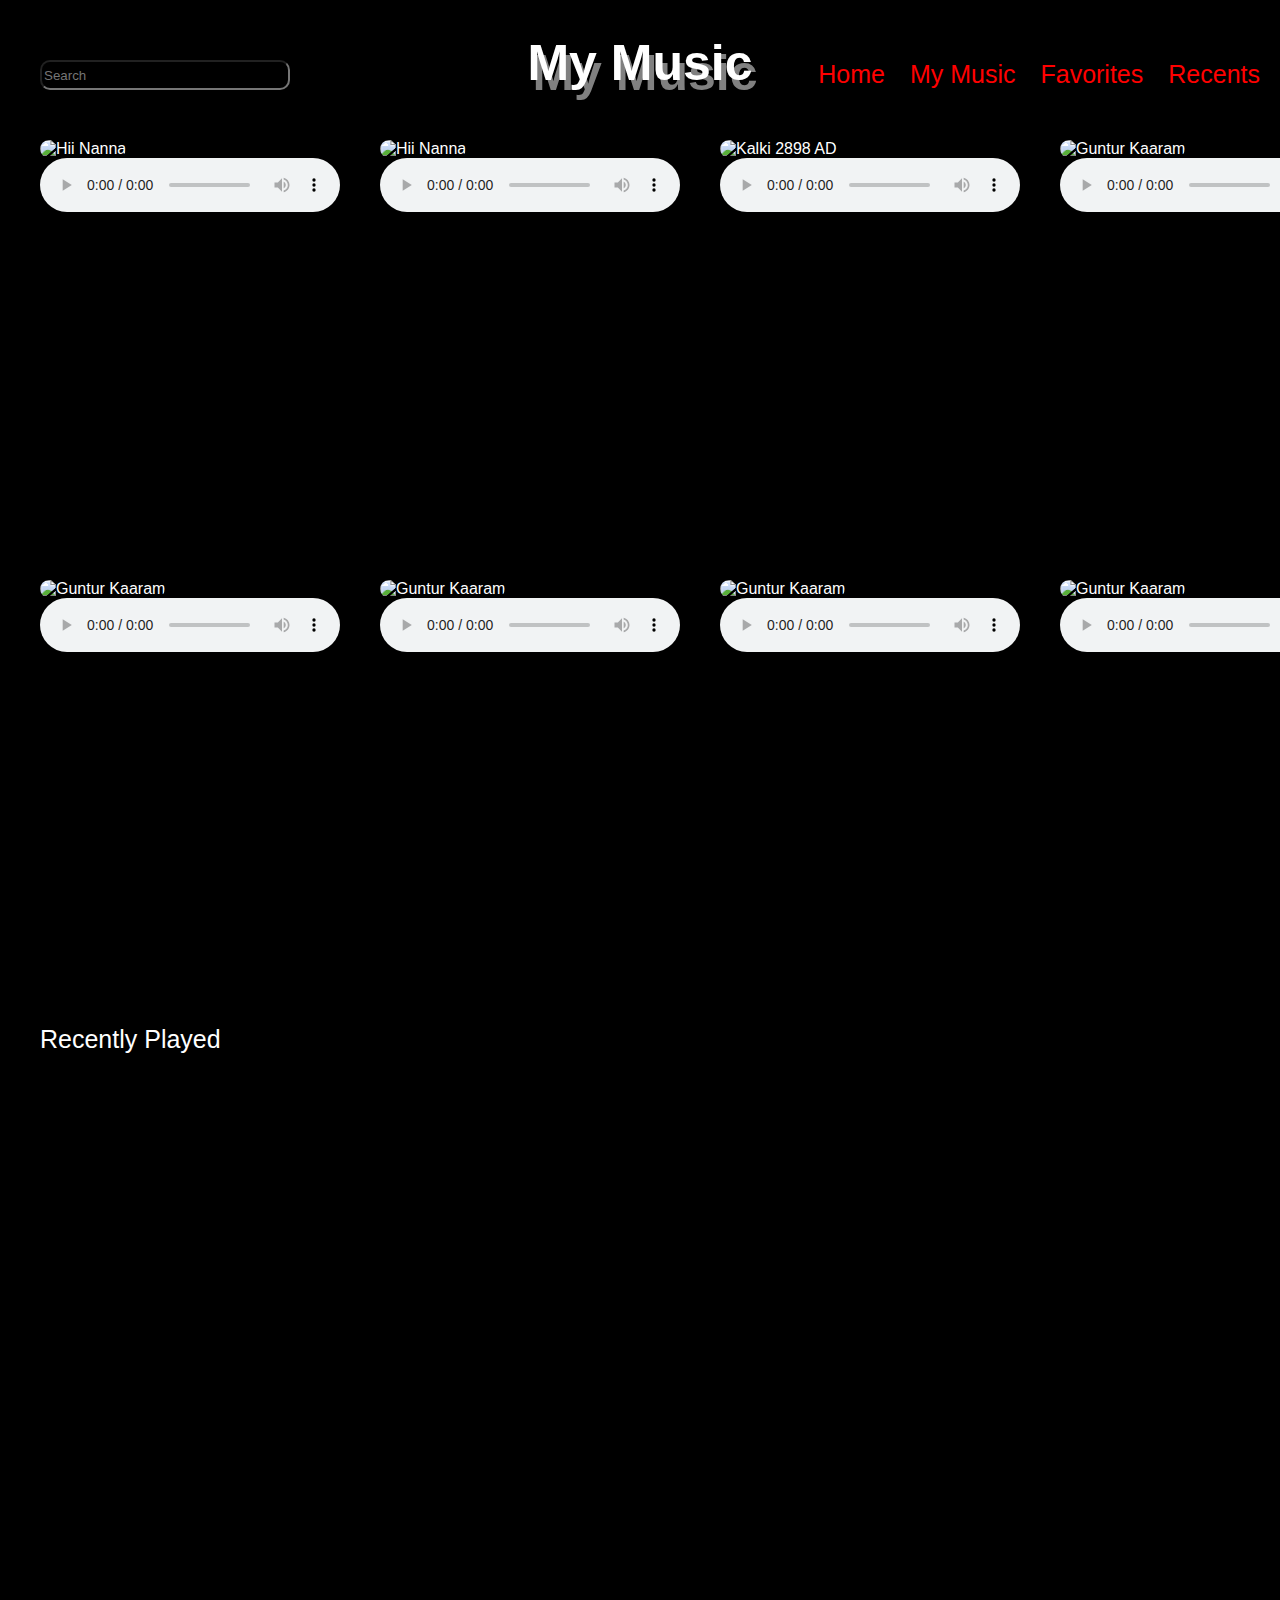
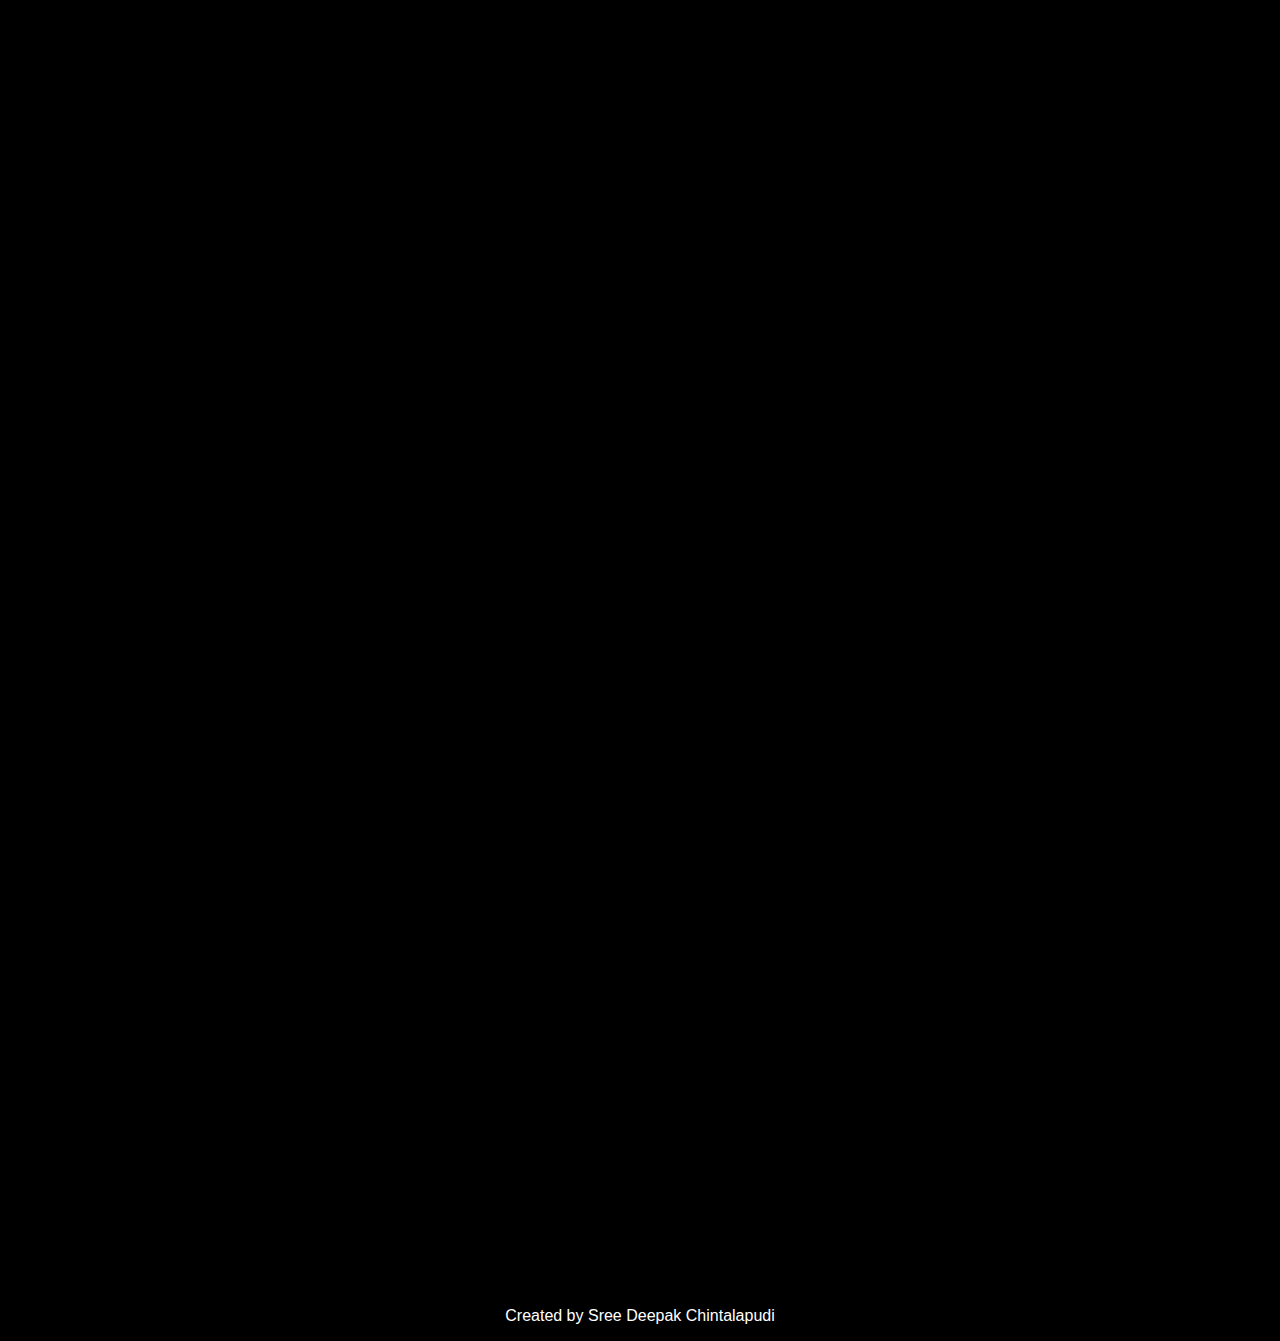
==== commit 22d30fcc: "Update index.html" ====
--- a/index.html
+++ b/index.html
@@ -51,56 +51,56 @@
     </section>
     <div id="favorites">
         <section class="music-player-1" style="position: absolute; top: 140px; left: 40px;">
-            <img src="./hi_nanna.jpeg"
+            <img src="./music_player_clone/hi_nanna.jpeg"
                 alt="Hii Nanna" height="300px" width="300px" style="border-radius: 10px;">
             <br>
-            <audio src="./Samayama.mp3" controls autoplay>Samayama</audio>
+            <audio src="./music_player_clone/Samayama.mp3" controls autoplay>Samayama</audio>
         </section>
         <section class="music-player-2" style="position: absolute; top: 140px; left: 380px;">
-            <img src="./hi_nanna.jpeg"
+            <img src="./music_player_clone/hi_nanna.jpeg"
                 alt="Hii Nanna" height="300px" width="300px" style="border-radius: 10px;">
             <br>
-            <audio src="./Gaaju Bomma.mp3" controls autoplay>Gaaju Bomma</audio>
+            <audio src="./music_player_clone/Gaaju Bomma.mp3" controls autoplay>Gaaju Bomma</audio>
         </section>
         <section class="music-player-3" style="position: absolute; top: 140px; left: 720px;">
-            <img src="./Kalki2898AD.jpg" alt="Kalki 2898 AD"
+            <img src="./music_player_clone/Kalki2898AD.jpg" alt="Kalki 2898 AD"
                 height="300px" width="300px" style="border-radius: 10px;">
             <br>
-            <audio src="./Bhairava Anthem.mp3" controls autoplay>Bhairava
+            <audio src="./music_player_clone/Bhairava Anthem.mp3" controls autoplay>Bhairava
                 Anthem</audio>
         </section>
         <section class="music-player-4" style="position: absolute; top: 140px; left: 1060px;">
-            <img src="./guntur_karam.jpeg" alt="Guntur Kaaram"
+            <img src="./music_player_clone/guntur_karam.jpeg" alt="Guntur Kaaram"
                 height="300px" width="300px" style="border-radius: 10px;">
             <br>
-            <audio src="./Dum Masala.mp3" controls autoplay>Dum Masala</audio>
+            <audio src="./music_player_clone/Dum Masala.mp3" controls autoplay>Dum Masala</audio>
         </section>
         <section class="music-player-5" style="position: absolute; top: 580px; left: 40px;">
-            <img src="./ponniyin-selvan--part2.jpg"
-                alt="Guntur Kaaram" height="300px" width="300px" style="border-radius: 10px;">
-            <br>
-            <audio src="./m[iSongs.info] 01 - Aaganandhe.mp3" controls
+            <img src="./music_player_clone/ponniyin-selvan--part2.jpg"
+                alt="Guntur Kaaram" height="300px" width="300px" style="border-radius: 10px;">
+            <br>
+            <audio src="./music_player_clone/m[iSongs.info] 01 - Aaganandhe.mp3" controls
                 autoplay>Aaganandhe</audio>
         </section>
         <section class="music-player-6" style="position: absolute; top: 580px; left: 380px;">
-            <img src="./ponniyin-selvan--part2.jpg"
-                alt="Guntur Kaaram" height="300px" width="300px" style="border-radius: 10px;">
-            <br>
-            <audio src="./[iSongs.info] 03 - Minnanchula Vennelaa.mp3" controls
+            <img src="./music_player_clone/ponniyin-selvan--part2.jpg"
+                alt="Guntur Kaaram" height="300px" width="300px" style="border-radius: 10px;">
+            <br>
+            <audio src="./music_player_clone/[iSongs.info] 03 - Minnanchula Vennelaa.mp3" controls
                 autoplay>Minnanchula Vennela</audio>
         </section>
         <section class="music-player-7" style="position: absolute; top: 580px; left: 720px;">
-            <img src="./ponniyin-selvan--part2.jpg"
-                alt="Guntur Kaaram" height="300px" width="300px" style="border-radius: 10px;">
-            <br>
-            <audio src="./[iSongs.info] 08 - Veera Raja Veera.mp3" controls
+            <img src="./music_player_clone/ponniyin-selvan--part2.jpg"
+                alt="Guntur Kaaram" height="300px" width="300px" style="border-radius: 10px;">
+            <br>
+            <audio src="./music_player_clone/[iSongs.info] 08 - Veera Raja Veera.mp3" controls
                 autoplay>Veera Raja Veera</audio>
         </section>
         <section class="music-player-8" style="position: absolute; top: 580px; left: 1060px;">
-            <img src="./agnathavasi.jpeg"
-                alt="Guntur Kaaram" height="300px" width="300px" style="border-radius: 10px;">
-            <br>
-            <audio src="./[iSongs.info] 01 - Baitikochi Chuste.mp3" controls
+            <img src="./music_player_clone/agnathavasi.jpeg"
+                alt="Guntur Kaaram" height="300px" width="300px" style="border-radius: 10px;">
+            <br>
+            <audio src="./music_player_clone/[iSongs.info] 01 - Baitikochi Chuste.mp3" controls
                 autoplay>Baitikochi Chuste</audio>
         </section>
     </div>
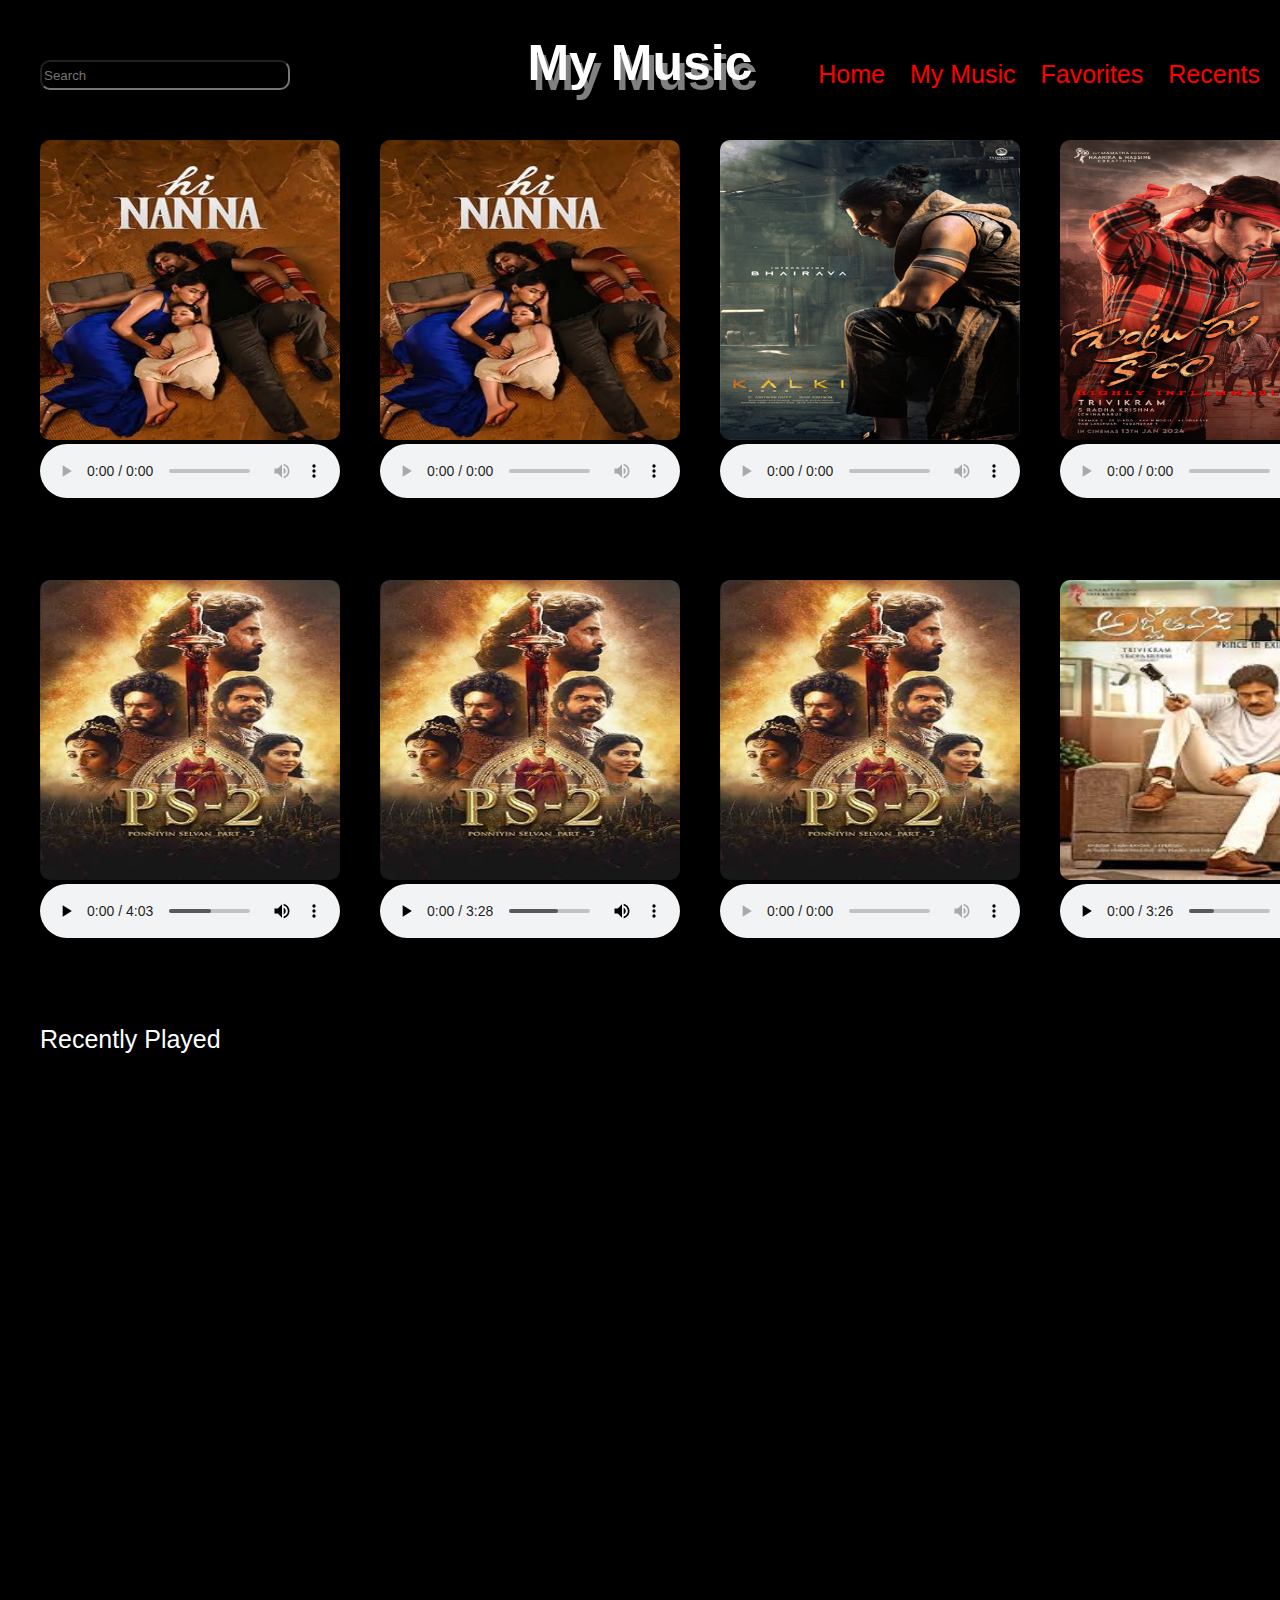
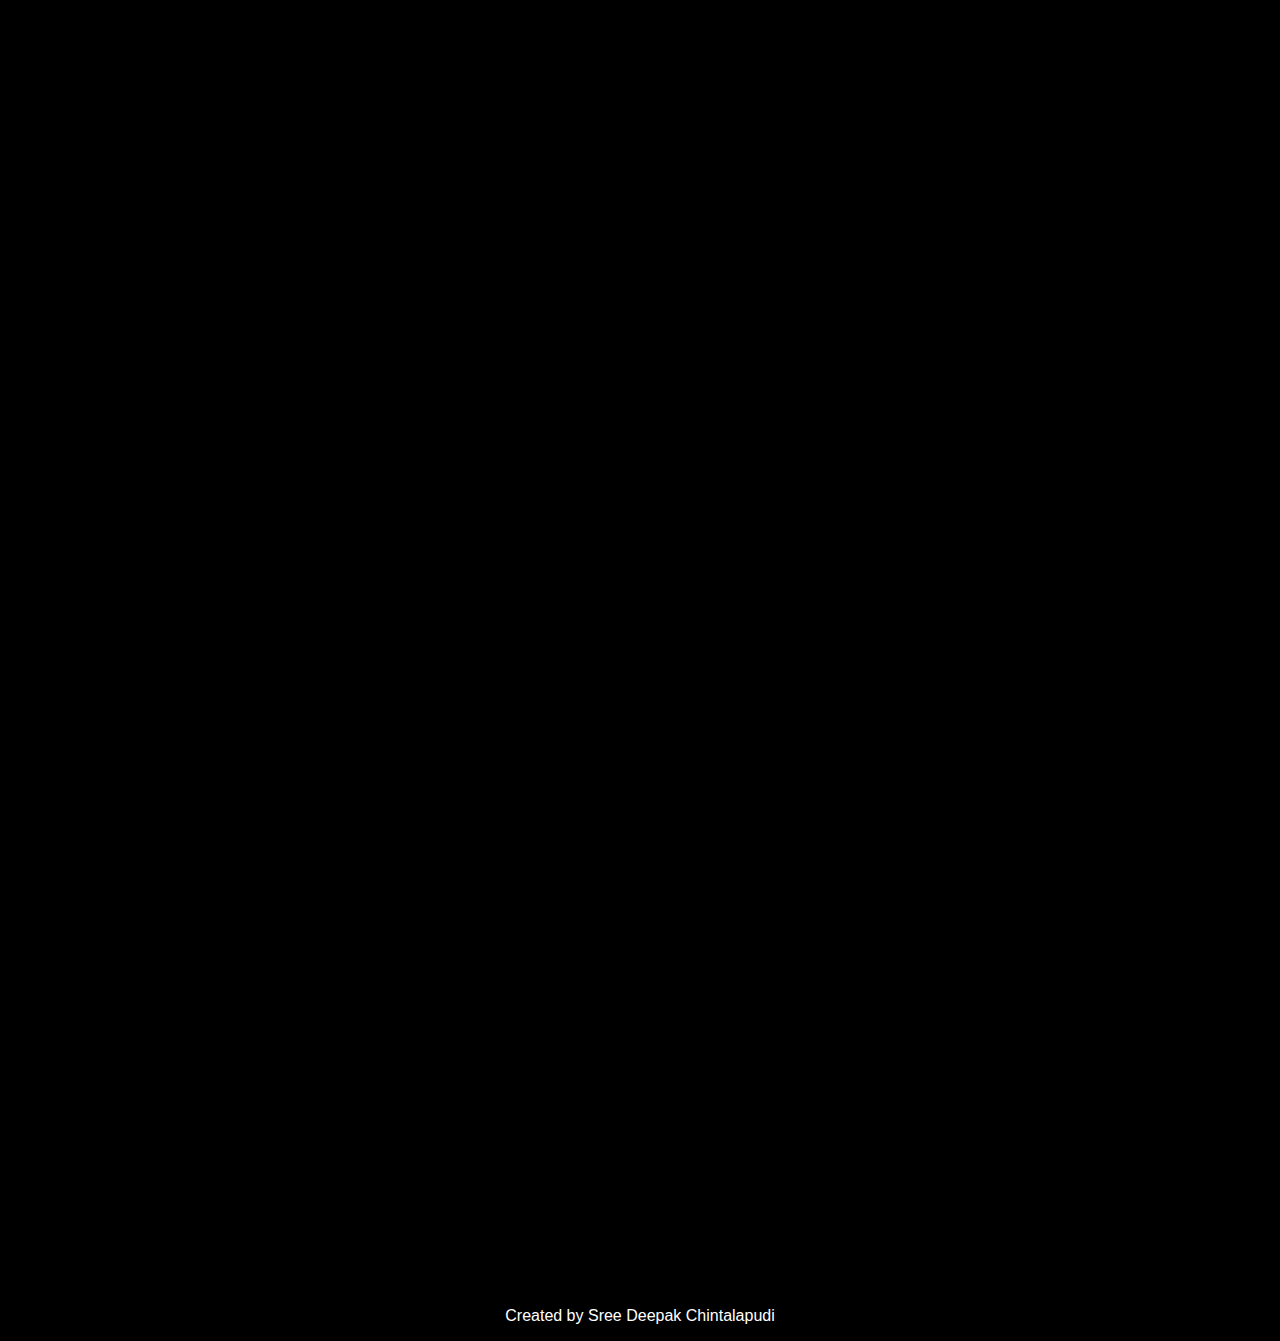
==== commit 0d957454: "Commit Message" ====
--- a/index.html
+++ b/index.html
@@ -51,56 +51,56 @@
     </section>
     <div id="favorites">
         <section class="music-player-1" style="position: absolute; top: 140px; left: 40px;">
-            <img src="./music_player_clone/hi_nanna.jpeg"
+            <img src="./hi_nanna.jpeg"
                 alt="Hii Nanna" height="300px" width="300px" style="border-radius: 10px;">
             <br>
-            <audio src="./music_player_clone/Samayama.mp3" controls autoplay>Samayama</audio>
+            <audio src="./Samayama.mp3" controls autoplay>Samayama</audio>
         </section>
         <section class="music-player-2" style="position: absolute; top: 140px; left: 380px;">
-            <img src="./music_player_clone/hi_nanna.jpeg"
+            <img src="./hi_nanna.jpeg"
                 alt="Hii Nanna" height="300px" width="300px" style="border-radius: 10px;">
             <br>
-            <audio src="./music_player_clone/Gaaju Bomma.mp3" controls autoplay>Gaaju Bomma</audio>
+            <audio src="./Gaaju Bomma.mp3" controls autoplay>Gaaju Bomma</audio>
         </section>
         <section class="music-player-3" style="position: absolute; top: 140px; left: 720px;">
-            <img src="./music_player_clone/Kalki2898AD.jpg" alt="Kalki 2898 AD"
+            <img src="./Kalki2898AD.jpg" alt="Kalki 2898 AD"
                 height="300px" width="300px" style="border-radius: 10px;">
             <br>
-            <audio src="./music_player_clone/Bhairava Anthem.mp3" controls autoplay>Bhairava
+            <audio src="./Bhairava Anthem.mp3" controls autoplay>Bhairava
                 Anthem</audio>
         </section>
         <section class="music-player-4" style="position: absolute; top: 140px; left: 1060px;">
-            <img src="./music_player_clone/guntur_karam.jpeg" alt="Guntur Kaaram"
+            <img src="./guntur_karam.jpeg" alt="Guntur Kaaram"
                 height="300px" width="300px" style="border-radius: 10px;">
             <br>
-            <audio src="./music_player_clone/Dum Masala.mp3" controls autoplay>Dum Masala</audio>
+            <audio src="./Dum Masala.mp3" controls autoplay>Dum Masala</audio>
         </section>
         <section class="music-player-5" style="position: absolute; top: 580px; left: 40px;">
-            <img src="./music_player_clone/ponniyin-selvan--part2.jpg"
-                alt="Guntur Kaaram" height="300px" width="300px" style="border-radius: 10px;">
-            <br>
-            <audio src="./music_player_clone/m[iSongs.info] 01 - Aaganandhe.mp3" controls
+            <img src="./ponniyin-selvan--part2.jpg"
+                alt="Guntur Kaaram" height="300px" width="300px" style="border-radius: 10px;">
+            <br>
+            <audio src="./[iSongs.info] 01 - Aaganandhe.mp3" controls
                 autoplay>Aaganandhe</audio>
         </section>
         <section class="music-player-6" style="position: absolute; top: 580px; left: 380px;">
-            <img src="./music_player_clone/ponniyin-selvan--part2.jpg"
-                alt="Guntur Kaaram" height="300px" width="300px" style="border-radius: 10px;">
-            <br>
-            <audio src="./music_player_clone/[iSongs.info] 03 - Minnanchula Vennelaa.mp3" controls
+            <img src="./ponniyin-selvan--part2.jpg"
+                alt="Guntur Kaaram" height="300px" width="300px" style="border-radius: 10px;">
+            <br>
+            <audio src="./[iSongs.info] 03 - Minnanchula Vennelaa.mp3" controls
                 autoplay>Minnanchula Vennela</audio>
         </section>
         <section class="music-player-7" style="position: absolute; top: 580px; left: 720px;">
-            <img src="./music_player_clone/ponniyin-selvan--part2.jpg"
-                alt="Guntur Kaaram" height="300px" width="300px" style="border-radius: 10px;">
-            <br>
-            <audio src="./music_player_clone/[iSongs.info] 08 - Veera Raja Veera.mp3" controls
+            <img src="./ponniyin-selvan--part2.jpg"
+                alt="Guntur Kaaram" height="300px" width="300px" style="border-radius: 10px;">
+            <br>
+            <audio src="./[iSongs.info] 08 - Veera Raja Veera.mp3" controls
                 autoplay>Veera Raja Veera</audio>
         </section>
         <section class="music-player-8" style="position: absolute; top: 580px; left: 1060px;">
-            <img src="./music_player_clone/agnathavasi.jpeg"
-                alt="Guntur Kaaram" height="300px" width="300px" style="border-radius: 10px;">
-            <br>
-            <audio src="./music_player_clone/[iSongs.info] 01 - Baitikochi Chuste.mp3" controls
+            <img src="./agnathavasi.jpeg"
+                alt="Guntur Kaaram" height="300px" width="300px" style="border-radius: 10px;">
+            <br>
+            <audio src="./[iSongs.info] 01 - Baitikochi Chuste.mp3" controls
                 autoplay>Baitikochi Chuste</audio>
         </section>
     </div>
@@ -238,4 +238,4 @@
     </footer>
 </body>
 
-</html>
+</html>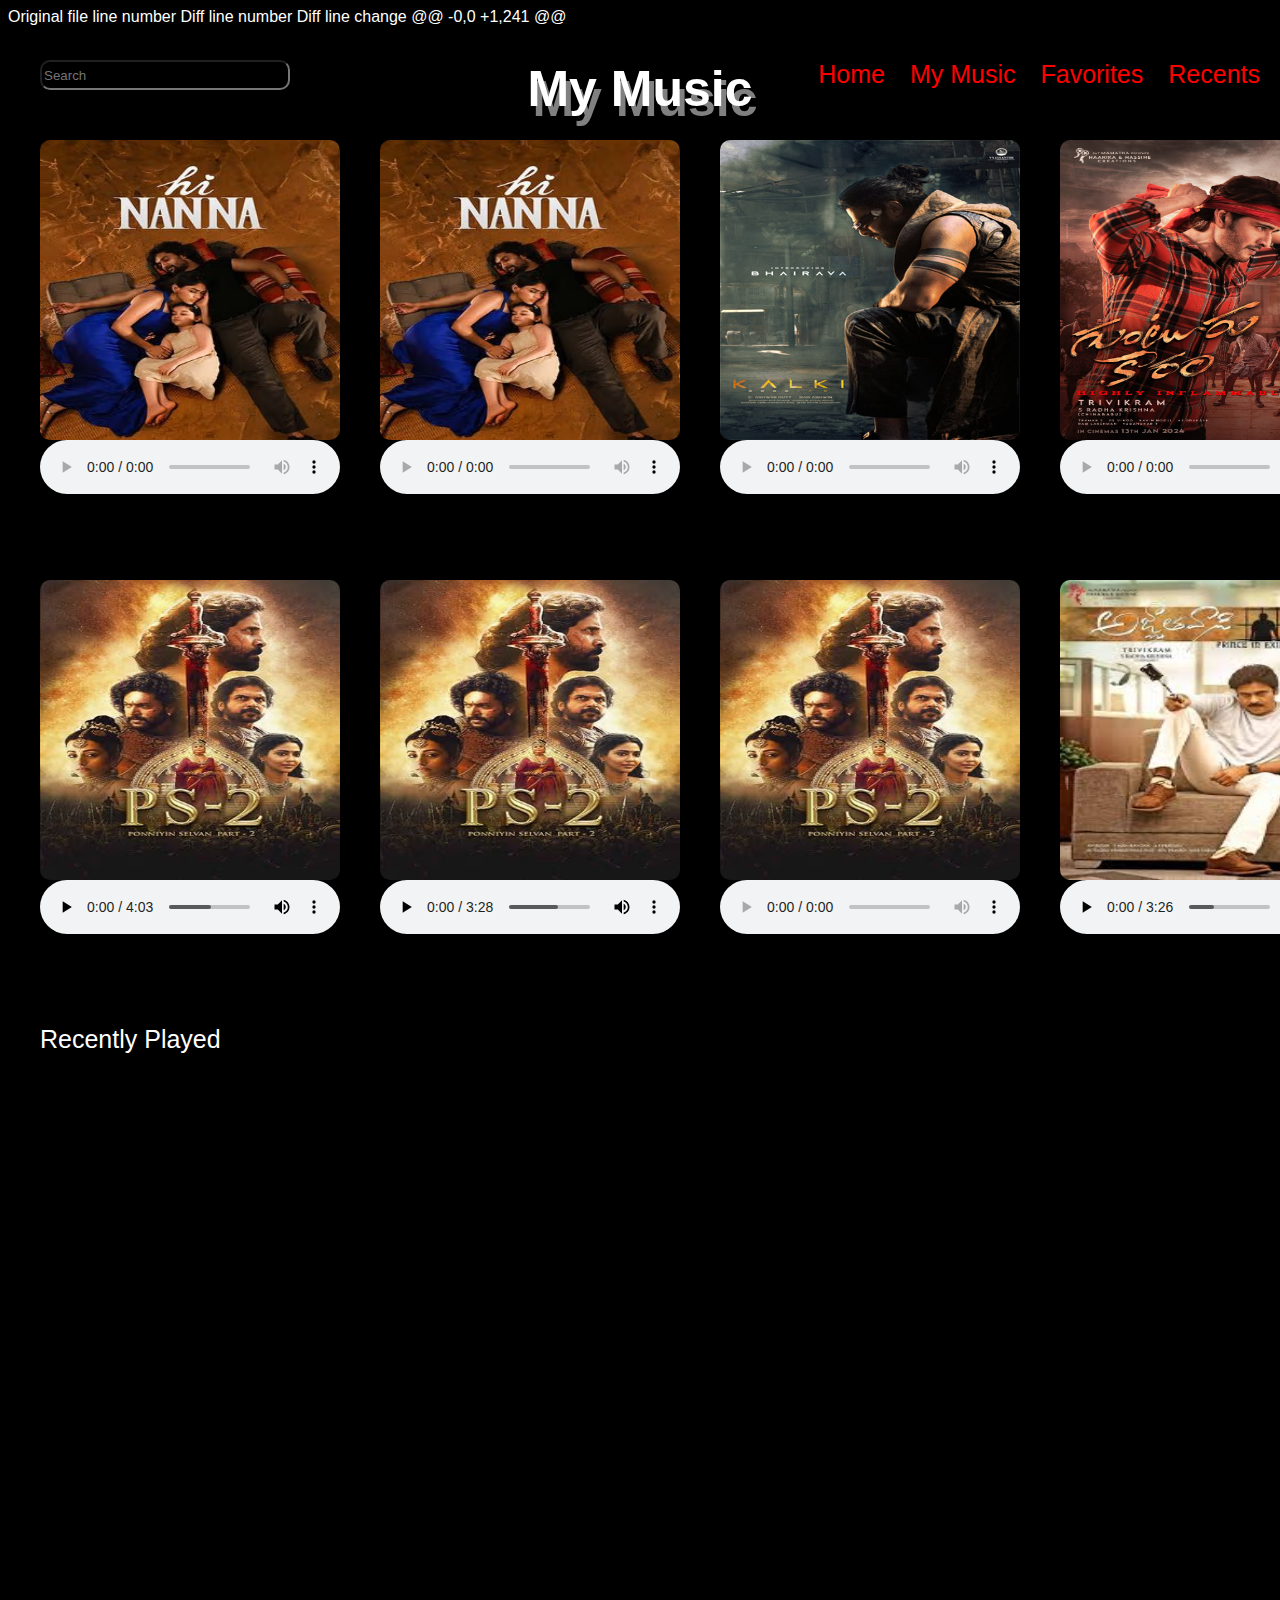
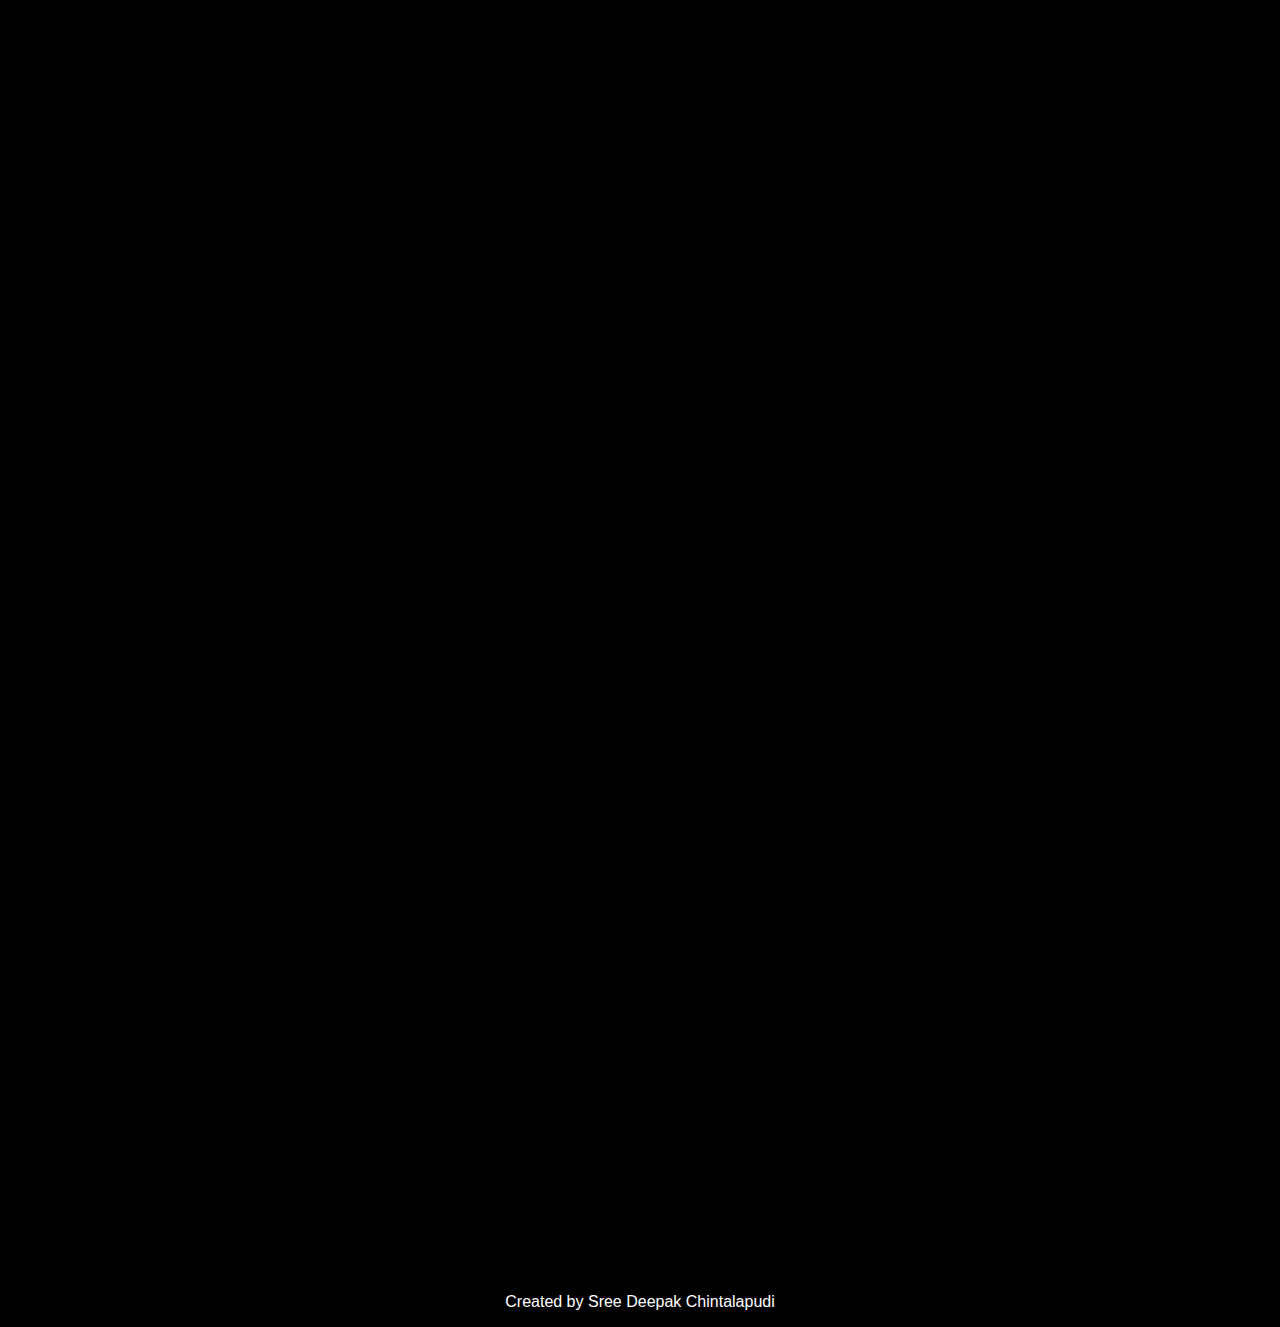
==== commit 4b61ed79: "Update index.html" ====
--- a/index.html
+++ b/index.html
@@ -1,3 +1,6 @@
+
+Original file line number	Diff line number	Diff line change
+@@ -0,0 +1,241 @@
 <!DOCTYPE html>
 <html lang="en">
 
@@ -238,4 +241,4 @@
     </footer>
 </body>
 
-</html>+</html>
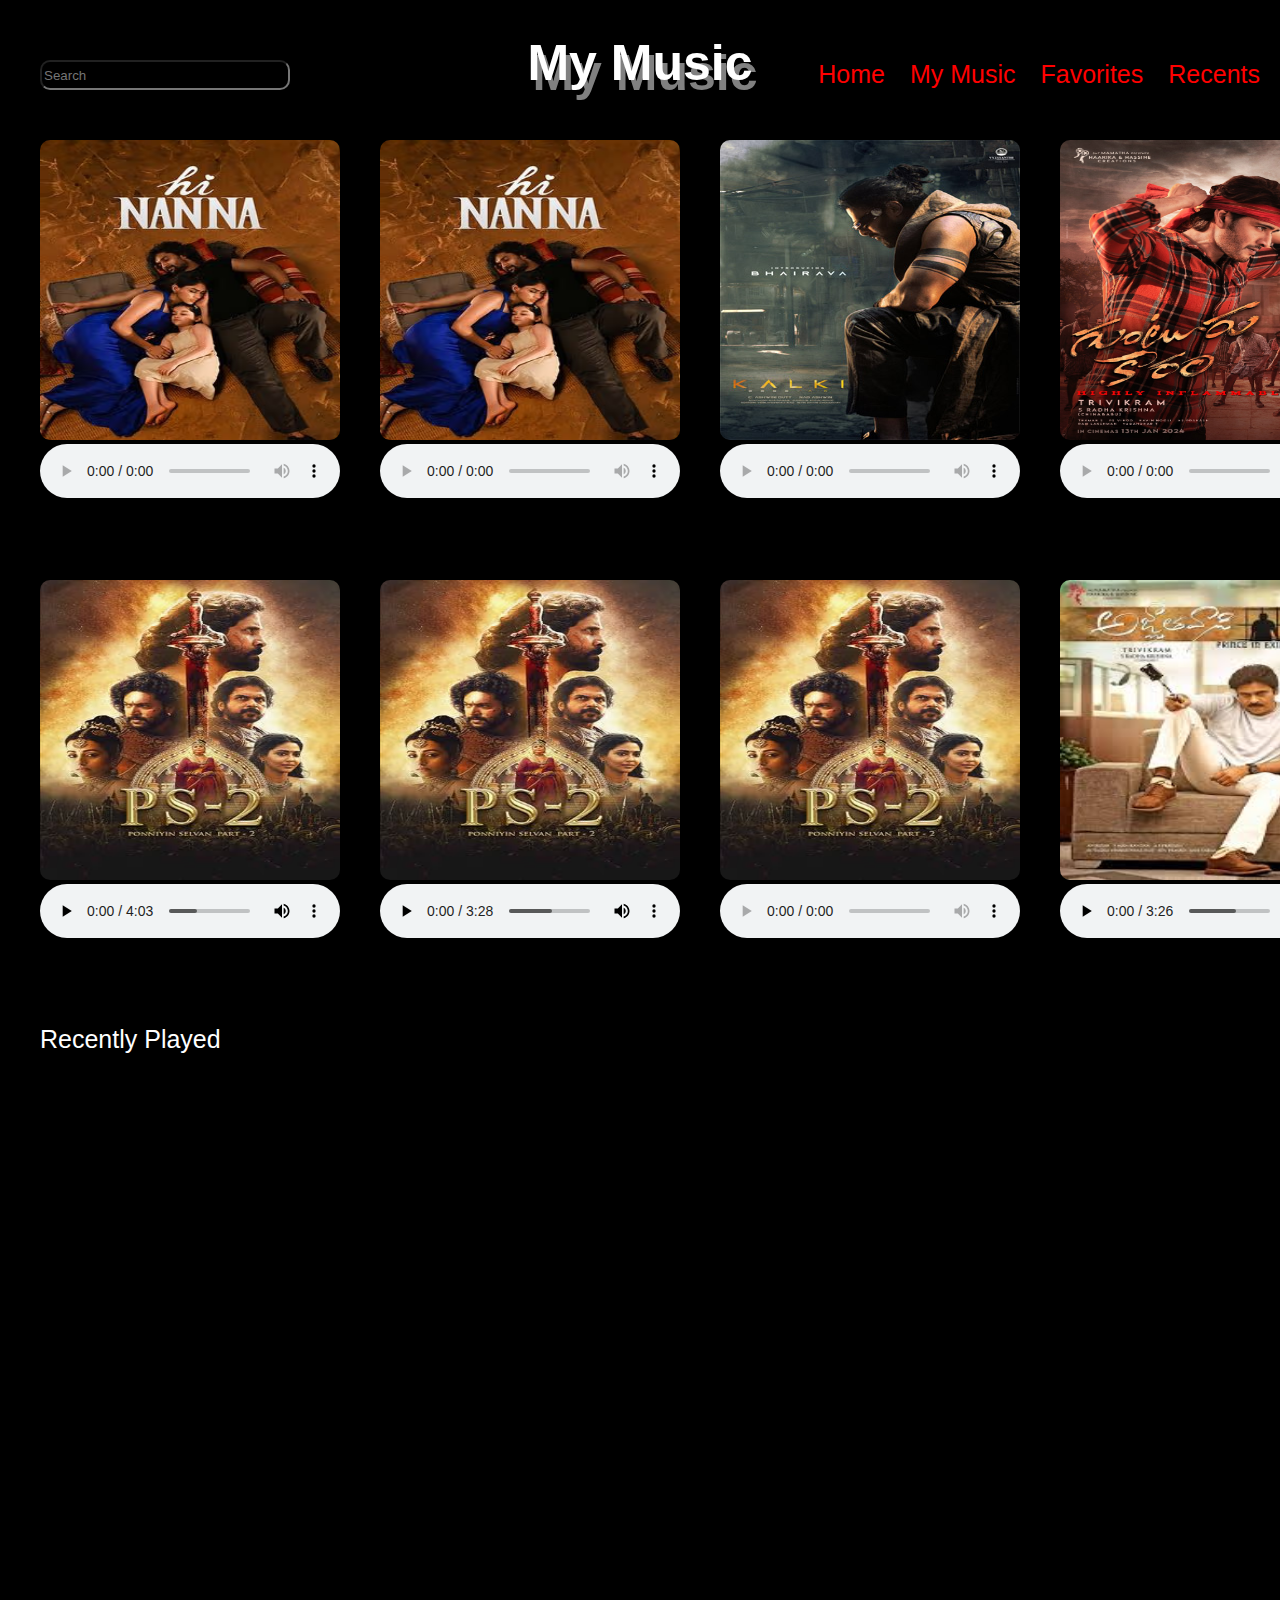
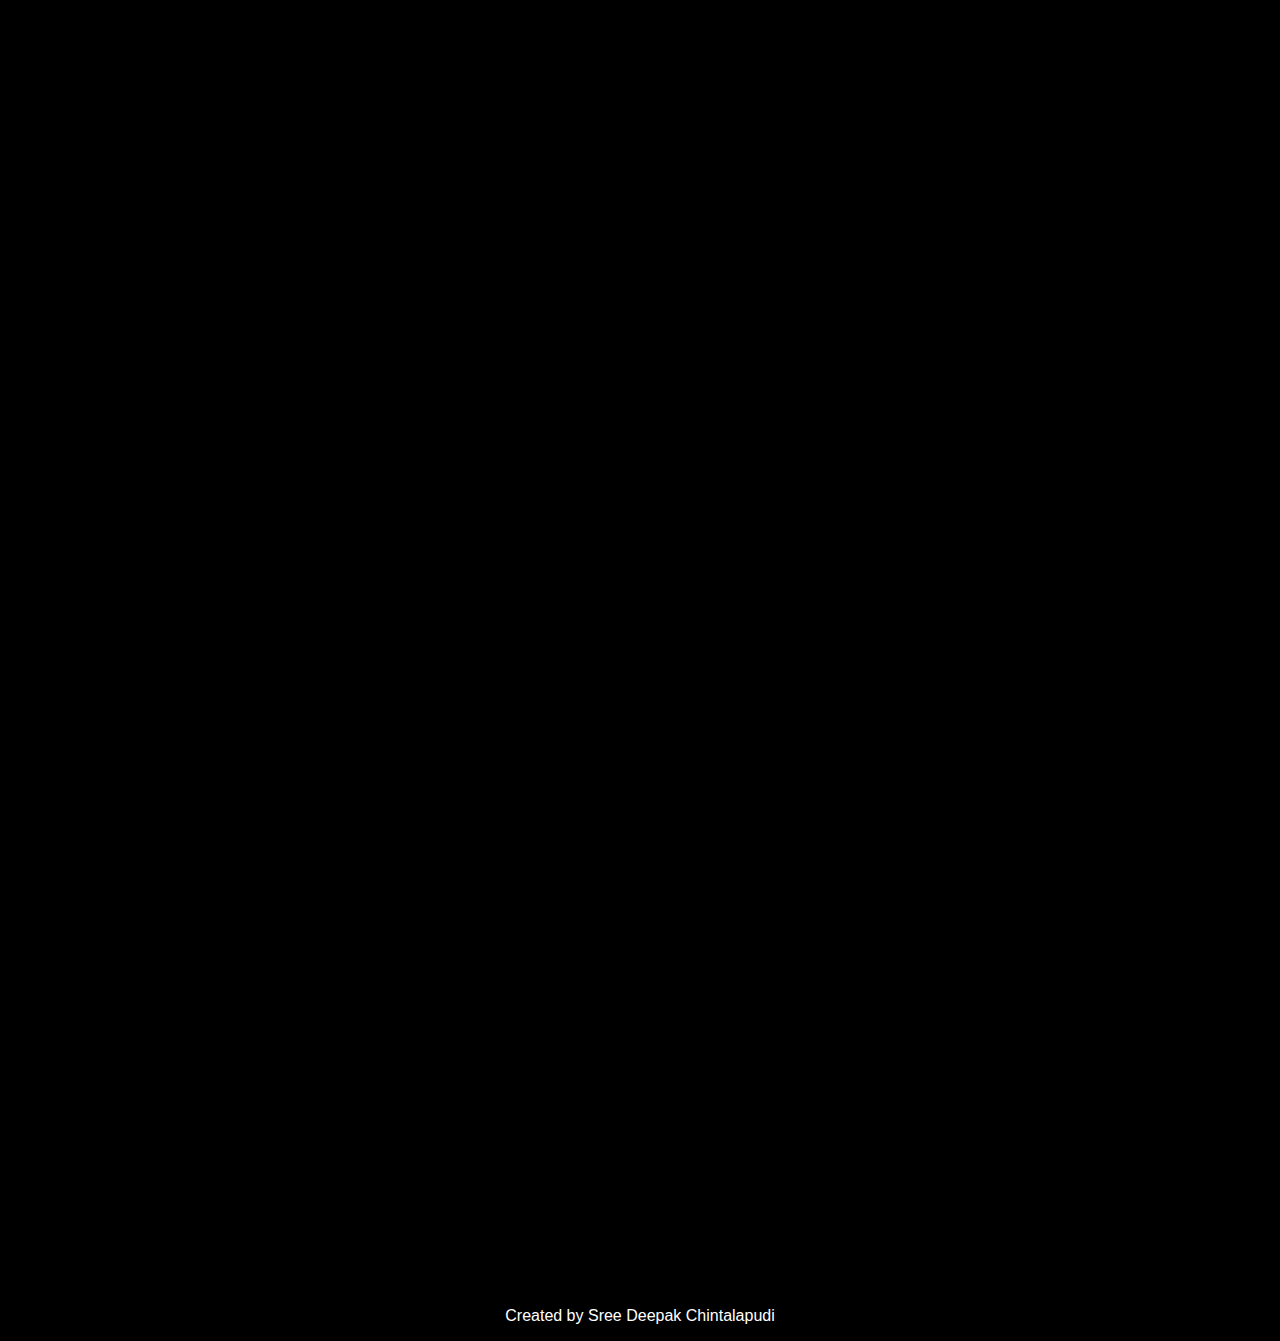
==== commit 58bb7776: "Commit Message" ====
--- a/index.html
+++ b/index.html
@@ -1,6 +1,3 @@
-
-Original file line number	Diff line number	Diff line change
-@@ -0,0 +1,241 @@
 <!DOCTYPE html>
 <html lang="en">
 
@@ -241,4 +238,4 @@
     </footer>
 </body>
 
-</html>
+</html>